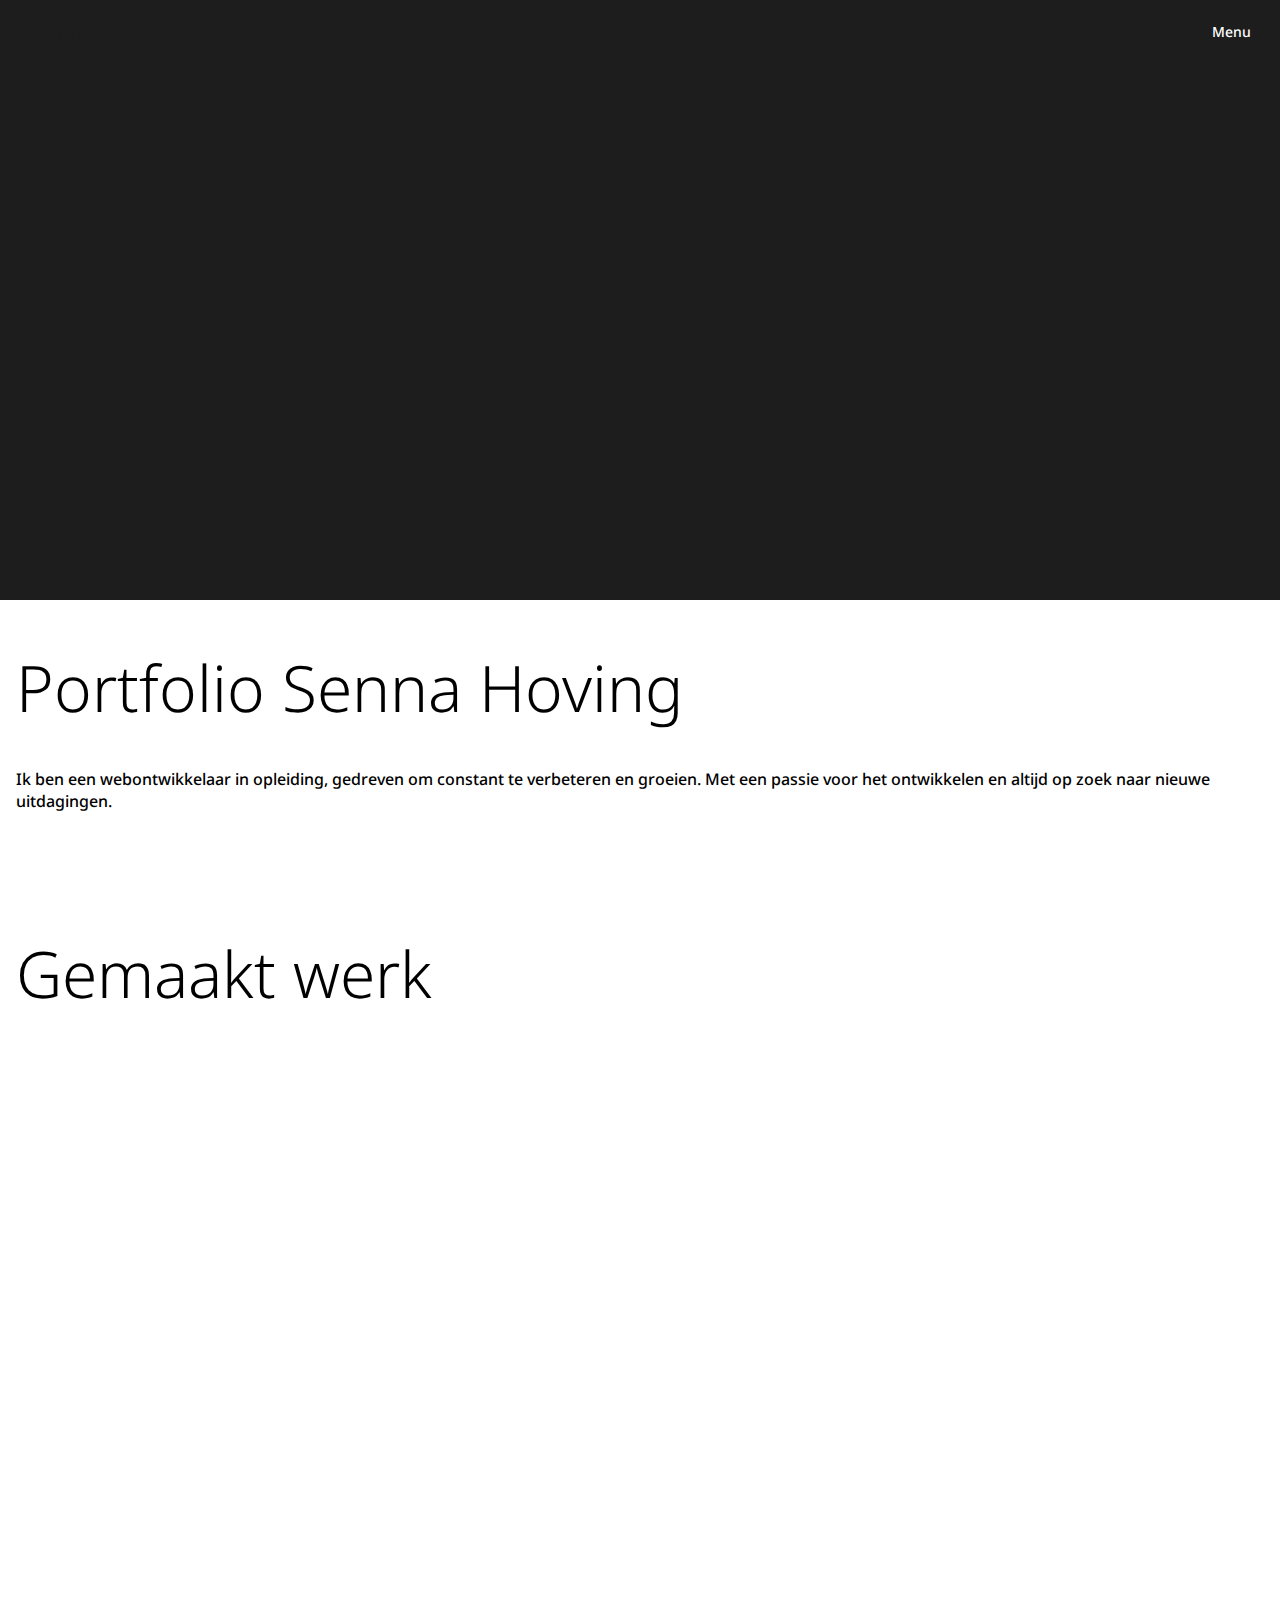
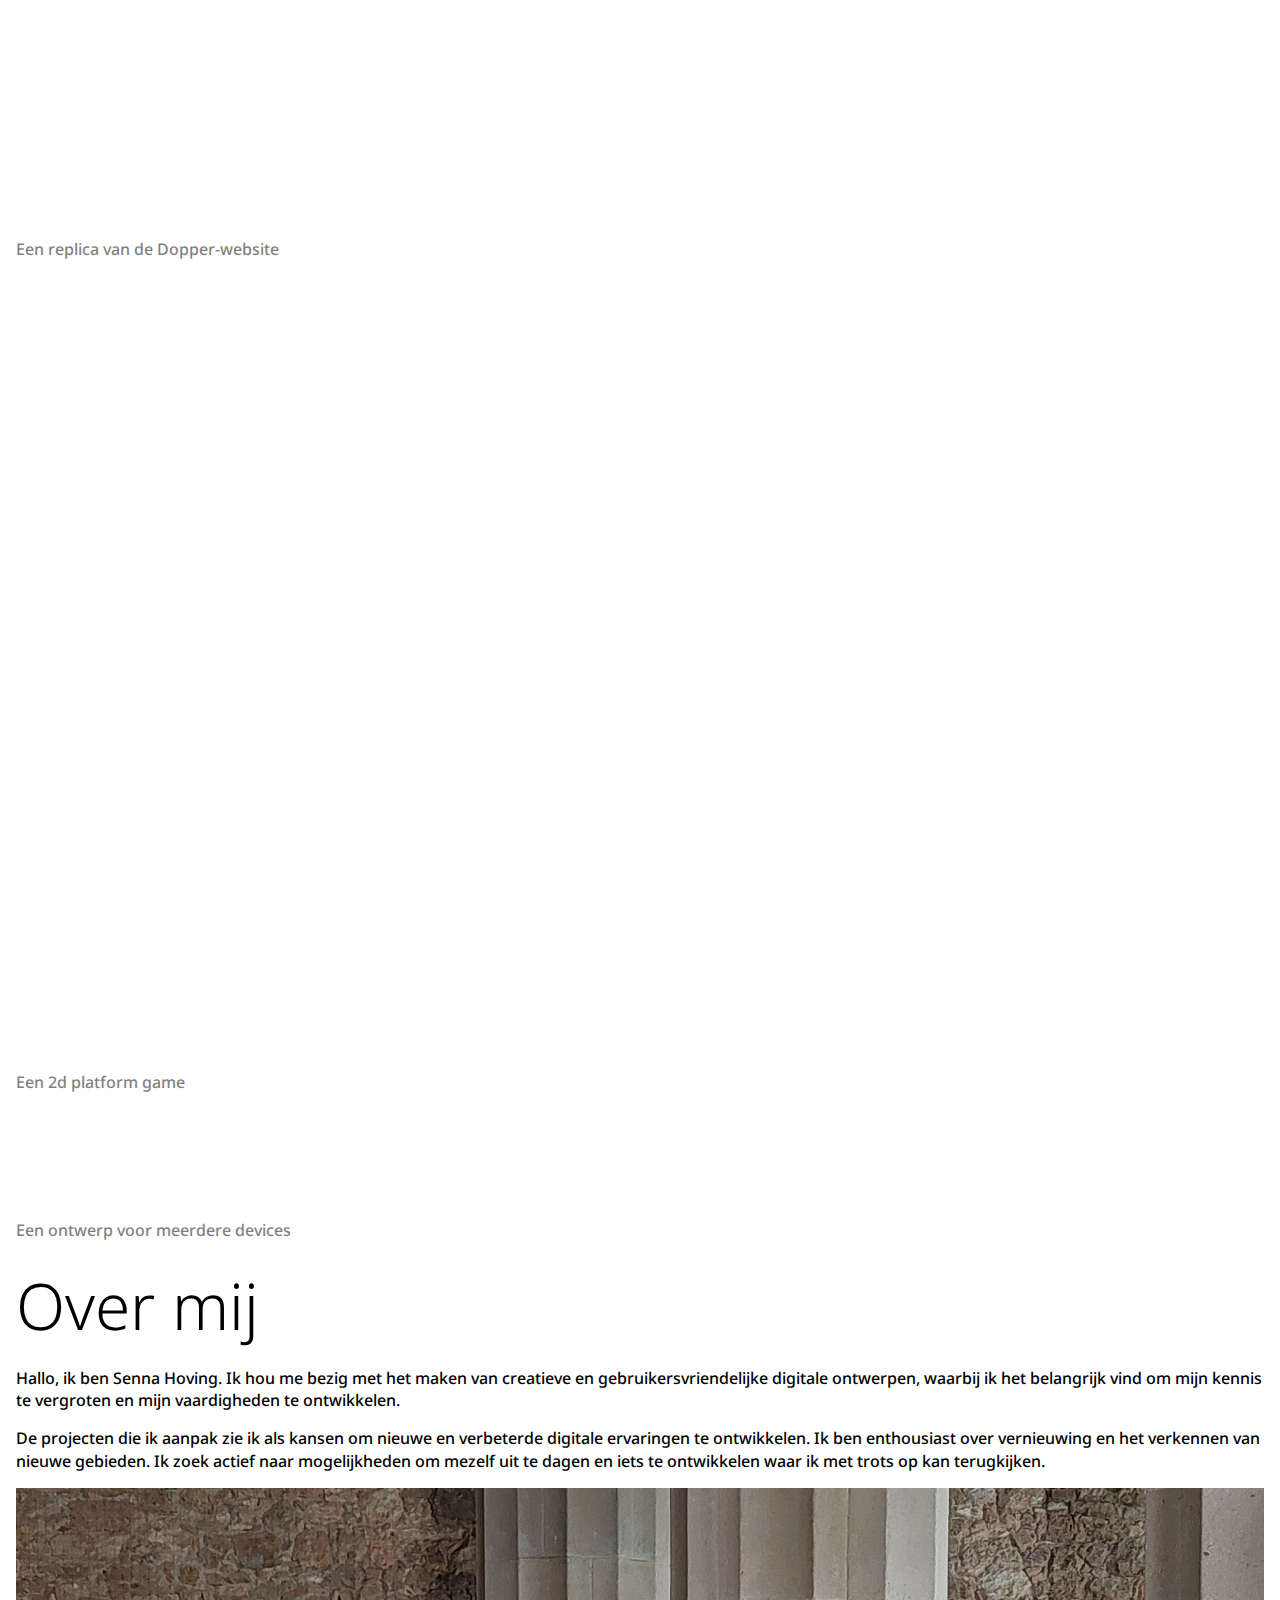
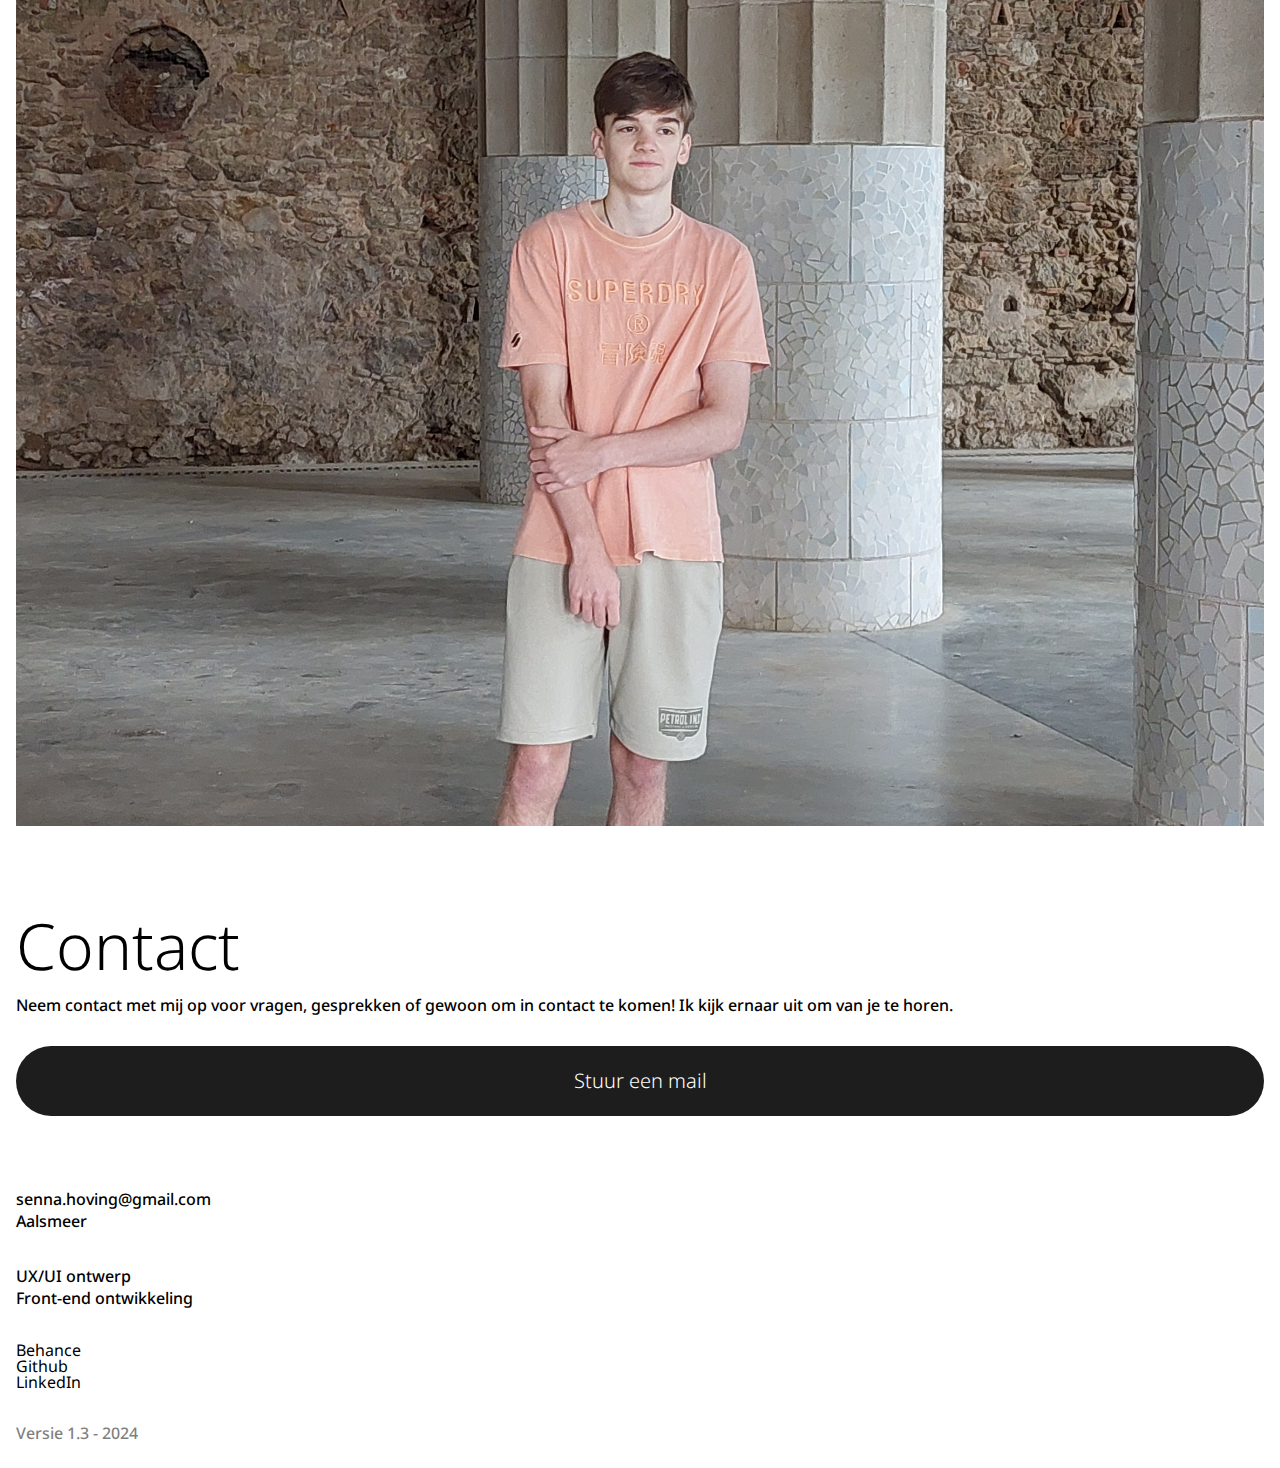
==== index.html @ c829bb92 "terug naar 'kopie'" ====
<!DOCTYPE html>
<html lang="en">
<head>
    <meta charset="UTF-8">
    <meta name="viewport" content="width=device-width, initial-scale=1.0">
    <title>Portfolio Senna Hoving</title>
    <link rel="stylesheet" href="style.css">
</head>
<body>
    <header>
        <nav>
            <a href="index.html">• Senna</a>
            <div>
                <a href="#gemaaktWerk">Gemaakt werk</a>
                <a href="#overMij">Over mij</a>
                <a href="#footer">Contact</a>
            </div>
            <button>
                <p>Menu</p>
                <span></span>
                <span></span>
            </button>
        </nav>
    </header>
    <div class="slides">

    </div>
    <section>
        <h1>Portfolio Senna Hoving</h1>
        <p>Ik ben een webontwikkelaar in opleiding, gedreven om constant te verbeteren en groeien. Met een passie voor het ontwikkelen en altijd op zoek naar nieuwe uitdagingen.</p>
    </section>
    <section id="gemaaktWerk">
        <h2>Gemaakt werk</h2>
        <a href="kopieDopper.html">
            <div>
                <img class="load" src="images/contentKopieDopper/homeDetailpage.png" alt="">
                <h3 class="load">Kopie Dopper</h3>
                <p class="load">Een replica van de Dopper-website</p>
            </div>
        </a>
        <a href="keyedUp.html">
            <div>
                <img class="load" src="images/contentKeyedUp/levelOne.png" alt="">
                <h3 class="load">Keyed Up</h3>
                <p class="load">Een 2d platform game</p>
            </div>
        </a>
        <a href="fitFlow.html">
            <div>
                <img class="load" src="images/contentFitFlow/smartwatchMockUp.png" alt="">
                <h3 class="load">Fit flow</h3>
                <p class="load">Een ontwerp voor meerdere devices</p>
            </div>
        </a>
    </section>
    <section id="overMij">
        <h2>Over mij</h2>
        <p>Hallo, ik ben Senna Hoving. Ik hou me bezig met het maken van creatieve en gebruikersvriendelijke digitale ontwerpen, waarbij ik het belangrijk vind om mijn kennis te vergroten en mijn vaardigheden te ontwikkelen. </p>
        <p>De projecten die ik aanpak zie ik als kansen om nieuwe en verbeterde digitale ervaringen te ontwikkelen. Ik ben enthousiast over vernieuwing en het verkennen van nieuwe gebieden. Ik zoek actief naar mogelijkheden om mezelf uit te dagen en iets te ontwikkelen waar ik met trots op kan terugkijken.
        </p>
        <div>
            <img src="images/profielFoto.jpg" alt="">
        </div>
    </section>
    <footer id="footer">
        <div>
            <h2>Contact</h2>
            <p>Neem contact met mij op voor vragen, gesprekken of gewoon om in contact te komen! Ik kijk ernaar uit om van je te horen.</p>
            <button>
                <p>Stuur een mail</p>
                <span></span>
            </button>
        </div>
        <div>
            <p>senna.hoving@gmail.com</p>
            <p>Aalsmeer</p>
        </div>
        <div>
            <p>UX/UI ontwerp</p>
            <p>Front-end ontwikkeling</p>
        </div>
        <div>
            <a href="">Behance</a>
            <a href="https://github.com/SennaHoving">Github</a>
            <a href="">LinkedIn</a>
        </div>
        <p>Versie 1.3 - 2024</p>
    </footer>
    <script src="script.js"></script>
</body>
</html>
---- style.css ----
@import url('https://fonts.googleapis.com/css2?family=Noto+Sans:ital,wght@0,100..900;1,100..900&display=swap');

/* http://meyerweb.com/eric/tools/css/reset/ - v2.0 | 20110126 - License: none (public domain) */
html, body, div, span, applet, object, iframe,
h1, h2, h3, h4, h5, h6, p, blockquote, pre,
a, abbr, acronym, address, big, cite, code,
del, dfn, em, img, ins, kbd, q, s, samp,
small, strike, strong, sub, sup, tt, var,
b, u, i, center,
dl, dt, dd, ol, ul, li,
fieldset, form, label, legend,
table, caption, tbody, tfoot, thead, tr, th, td,
article, aside, canvas, details, embed, 
figure, figcaption, footer, header, hgroup, 
menu, nav, output, ruby, section, summary,
time, mark, audio, video {
	margin: 0;
	padding: 0;
	border: 0;
	font-size: 100%;
	vertical-align: baseline;
}
/* HTML5 display-role reset for older browsers */
article, aside, details, figcaption, figure, 
footer, header, hgroup, menu, nav, section {
	display: block;
}
body {
	line-height: 1;
}
ol, ul {
	list-style: none;
}
blockquote, q {
	quotes: none;
}
blockquote:before, blockquote:after,
q:before, q:after {
	content: '';
	content: none;
}
table {
	border-collapse: collapse;
	border-spacing: 0;
}

/* custom properties */
:root {
    --color-secondary: #000000;
    --color-primary: #ffffff;
    --color-grey-light: #c1c1c1;
    --color-accent: #1d1d1d;

    --font-size-header: 64px; 
    --font-size-title: 20px; 
    --font-size-tekst: 16px; 
    /* nog aanpassen naar em */

    --font-weight-header: 300;
    --font-weight-tekst: 500;

    --margin-side: 1em;

    --font-line-height-tekst: 1.4em;
}

/* styling general*/
* {
    font-family: 'Noto Sans';
}

h2 {
    color: var(--color-secondary);
    font-size: var(--font-size-header);
    font-weight: var(--font-weight-header);
}

p {
    color: var(--color-secondary);
    font-size: var(--font-size-tekst);
    font-weight: var(--font-weight-tekst);
    line-height: var(--font-line-height-tekst);
}

a {
    color: #000000;
    text-decoration: none;
}

/* video */ 
.slides {
    height: 600px;
    width: 100vw;
    background-color: var(--color-accent);
    position: relative;
}

.slides img {
    height: 100%;
    display: none;
    transform: translateX(-50%);
    position: absolute;
    left: 50%;
}

nav {
    position: fixed;
    top: 1em;
    right: 1em;
    display: flex;
    flex-direction: row;
    align-items: center;
    gap: 0.5em;
    height: 2em;
    z-index: 3;
}

nav button {
    background-color: var(--color-accent);
    border: none;
    padding: 0.5em 1em;
    border-radius: 5em;
    position: relative;
}

nav button p {
    color: var(--color-primary);
    font-size: 14px;
}

nav button:hover {
    background-color: var(--color-grey-light);
    transition: background-color 0.5s;
}

nav button:hover p {
    color: var(--color-accent);
    transition: color 0.5s;
}

nav div {
    height: 2em;
    display: flex;
    gap: 0.5em;
    visibility: hidden;
}

nav div a {
    background-color: var(--color-accent);
    border: none;
    padding: 0.5em 1em;
    border-radius: 5em;
    font-size: 14px;
    color: var(--color-primary);
    position: relative;
    transform: translateX(100vw);
    opacity: 0;
}

header nav > a {
    color: var(--color-accent);
    border-radius: 4em;
    position: fixed;
    top: 1em;
    left: 1em;
    z-index: 4;
    visibility: visible;
    font-size: 1.3em;
    font-weight: var(--font-weight-tekst);
    transition: transform 0.5s;
}

header nav > a.hidden {
    transform: translateY(-100px);
    transition: transform 0.5s;
}

header nav > a:hover {
    color: var(--color-grey-light);
    transition: color 0.5s;
}

nav.open button {
    padding: 0.5em 0;
}

nav.open button p {
    visibility: hidden;
}

nav.open button span {
    position: absolute;
    display: block;
    top: 50%;
    left: 50%;
    height: 2px;
    width: 16px;
    background-color: var(--color-primary);
    border-radius: 1px;
}

nav.open button:hover span {
    background-color: var(--color-accent);
    transition: background-color 0.5;
}

nav.open button span:nth-child(2) {
    transform: translate(-50%, -50%) rotate(45deg);
}
  
nav.open button span:nth-child(3) {
    transform: translate(-50%, -50%) rotate(-45deg);
}

nav.open div {
    visibility: visible;
    display: flex;
}

nav.open div a {
    position: relative;
    transform: translateX(0);
    transition: all 1s;
    opacity: 1;
}

nav.open div a:hover {
    background-color: var(--color-grey-light);
    color: var(--color-accent);
    transition: all 0.5s;
}

header nav.open > a {
    visibility: hidden;
    opacity: 0;
    transition: all 0.5s;
    z-index: 2;
}

section {
    margin: 1.5em var(--margin-side) 5.5em var(--margin-side);
}

footer {
    margin: 1.5em var(--margin-side) 1.5em var(--margin-side);
    display: grid;
    gap: 2em;
    grid-template-rows: auto auto auto auto auto; 
}

footer div:first-of-type {
    grid-row-start: 1;
    grid-row-end: 2;
}

footer div:first-of-type p {
    margin: 1em 0;
}

footer div:first-of-type button {
    width: 100%;
    margin: 1em 0 3em 0;
    background-color: var(--color-accent);
    border: none;
    border-radius: 3em;
    position: relative;
    overflow: hidden;
}

footer div:first-of-type button p {
    position: relative;
    color: var(--color-primary);
    font-size: 1.5em;
    font-weight: var(--font-weight-header);
    z-index: 2;
}

footer div:first-of-type button span {
    position: absolute;
    background-color: #4C2688;
    width: 110%;
    height: 300%;
    left: -5%;
    border-radius: 50%;
    visibility: hidden;
    transform: translateY(20%);
    z-index: 1;
}

footer div:first-of-type button:hover span {
    visibility: visible;
    transition: all 1s;
    transition-timing-function: ease-out;
    transform: translateY(-60%);
}

footer div:nth-of-type(2) {
    grid-row-start: 2;
    grid-row-end: 3;
}

footer div:nth-of-type(3) {
    grid-row-start: 3;
    grid-row-end: 4;
}

footer div:nth-of-type(4) {
    grid-row-start: 4;
    grid-row-end: 5;
    display: flex;
    flex-direction: column;
}

footer div:nth-of-type(4) a {
    color: var(--color-secondary);
    text-decoration: none;
}

footer > p {
    grid-row-start: 5;
    grid-row-end: 6;
    opacity: 50%;
}

/* intersection observer */
.load {
    opacity: 0;
    transform: translateY(100px);
    transition: opacity 0.5s, transform 1s;
    transition-timing-function: ease-out;
}

.show {
    opacity: 1;
    transform: translateY(0);
}

/* home page */
section:first-of-type h1 {
    color: var(--color-secondary);
    font-size: var(--font-size-header);
    font-weight: var(--font-weight-header);
    padding: 0.5em 0;
}

section:first-of-type p {
    padding: 1em 0;
}

section:nth-of-type(2) {
    display: flex;
    flex-direction: column;
    gap: 2em;
}

section:nth-of-type(2) div {
    margin-bottom: 2em;
}

section:nth-of-type(2) h2 {
    padding: 0.4em 0;
}

section:nth-of-type(2) img {
    background-color: var(--color-grey-light);
    width: 100%;
    pointer-events: none;
}

section:nth-of-type(2) h3 {
    color: var(--color-secondary);
    font-size: var(--font-size-title);
    font-weight: var(--font-weight-tekst);
    margin-top: 1em;
}

section:nth-of-type(2) p {
    color: var(--color-secondary);
    font-size: var(--font-size-tekst);
    font-weight: var(--font-weight-tekst);
    opacity: 50%;
    margin-top: 0.3em;
}

section:nth-of-type(3) {
    display: flex;
    flex-direction: column;
    gap: 1em;
}

section:nth-of-type(3) h2 {
    padding: 0.2em 0;
}

section:nth-of-type(3) div {
    overflow: hidden;
}

section:nth-of-type(3) div img {
    background-color: var(--color-grey-light);
    width: 100%;
    pointer-events: none;
    transform: scale(2);
}

/* Detail pagina projecten */ 
.project header {
    position: absolute;
}

.project section:first-of-type {
    padding: 8em var(--margin-side) 1.5em var(--margin-side);
    margin: 0;
}

.project section:first-of-type div {
    display: flex;
    gap: 0.4em;
    flex-direction: column;
    margin-bottom: 1em;
}

.project section:first-of-type div:first-of-type {
    margin-top: 1em;
}

.project div:first-of-type img {
    background-color: var(--color-grey-light);
    height: 240px;
    width: 100%;
    margin-top: 3em;
    object-fit: cover;
}

.project section:first-of-type div p {
    padding: 0;
}

.project section:first-of-type div p:last-of-type {
    opacity: 50%;
}

article {
    margin: 1.5em var(--margin-side) 7.5em var(--margin-side);
    display: flex;
    flex-direction: column;
    gap: 1.25em; 
}

article img {
    background-color: var(--color-grey-light);
    width: 100%;
}

article div {
    display: flex;
    flex-direction: column; 
    gap: 0.8em;
}

article div h2 {
    font-size: var(--font-size-tekst);
    margin-top: 3em; 
}

article div p {
    margin-bottom: 0.5em;
}

.project section:last-of-type {
    display: block;
    padding: 7.5em var(--margin-side) 7.5em var(--margin-side);
}

.project section:last-of-type h2 {
    font-size: var(--font-size-tekst);
}

.project section:last-of-type h3 {
    font-size: 3em;
    font-weight: var(--font-weight-header);
    margin: 0.1em 0 0.4em 0;
}

.project section:last-of-type img {
    background-color: var(--color-grey-light);
    height: 240px;
    width: 100%;
}
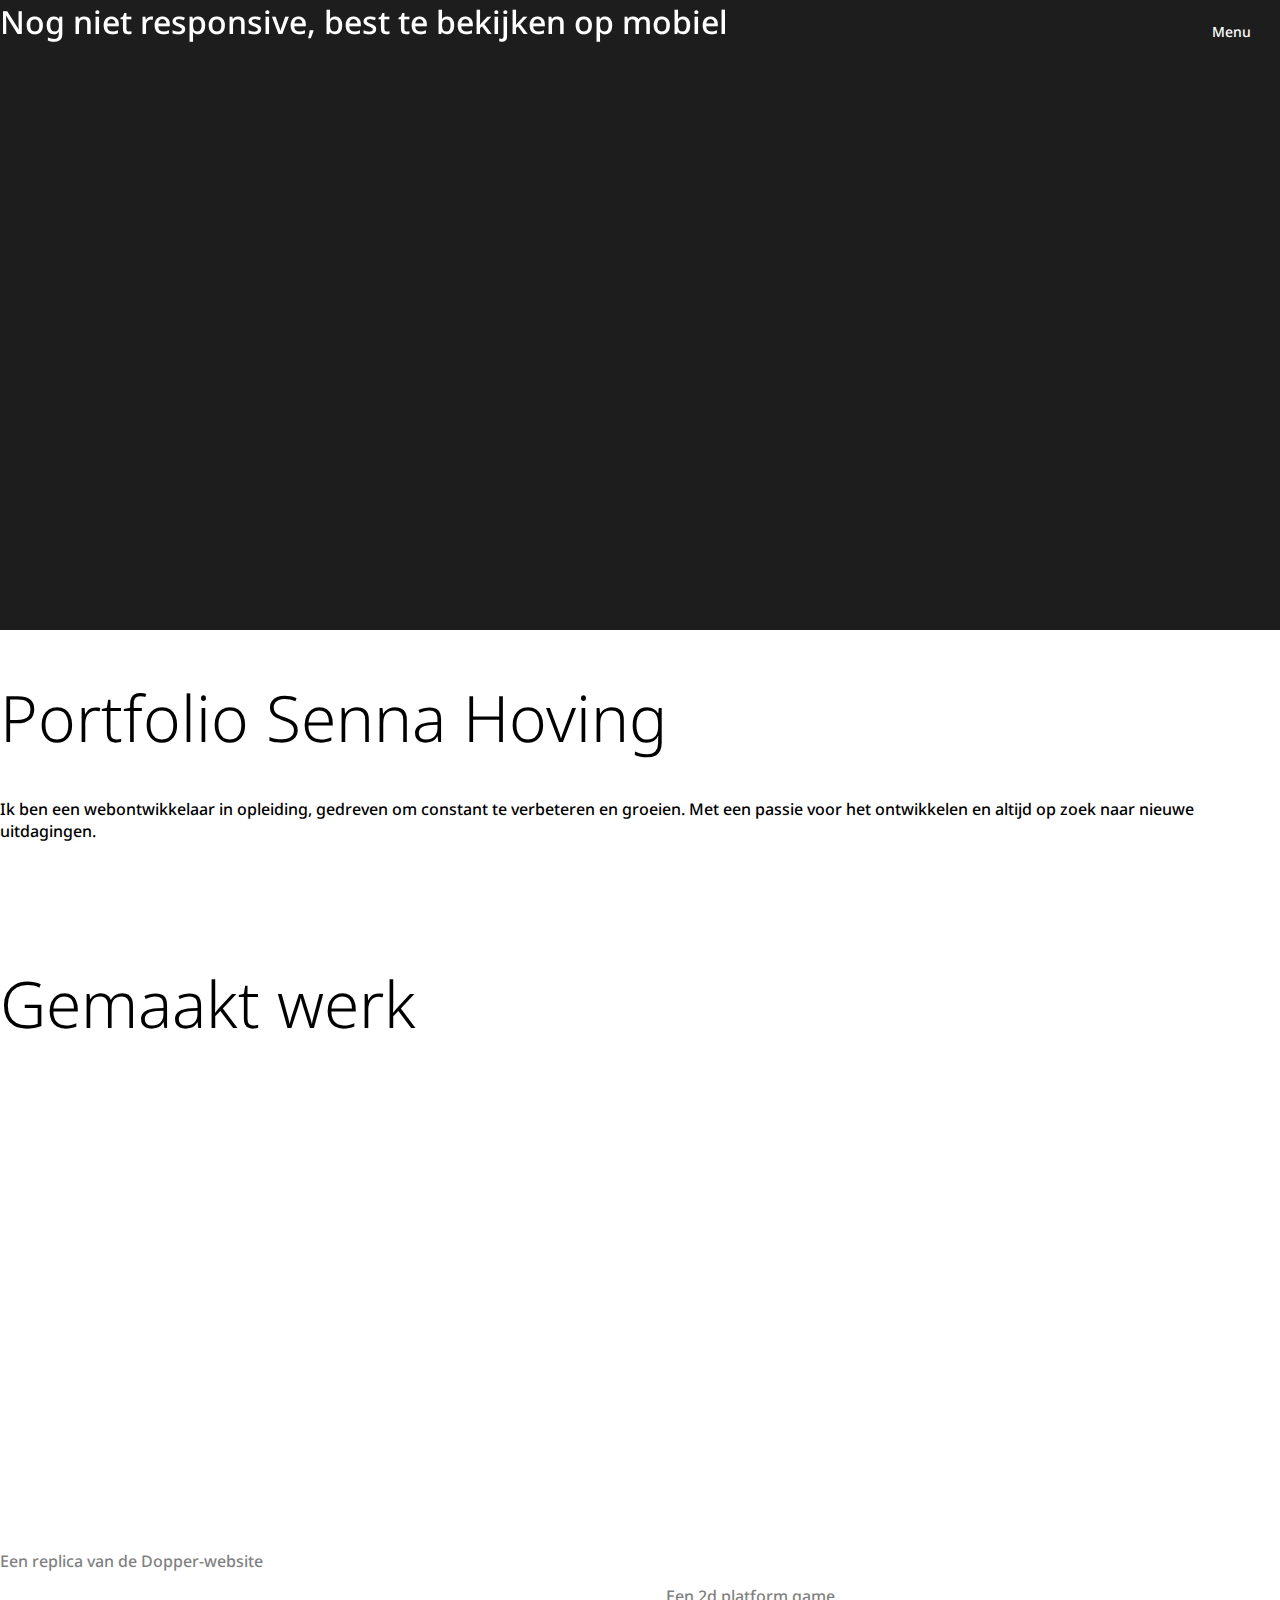
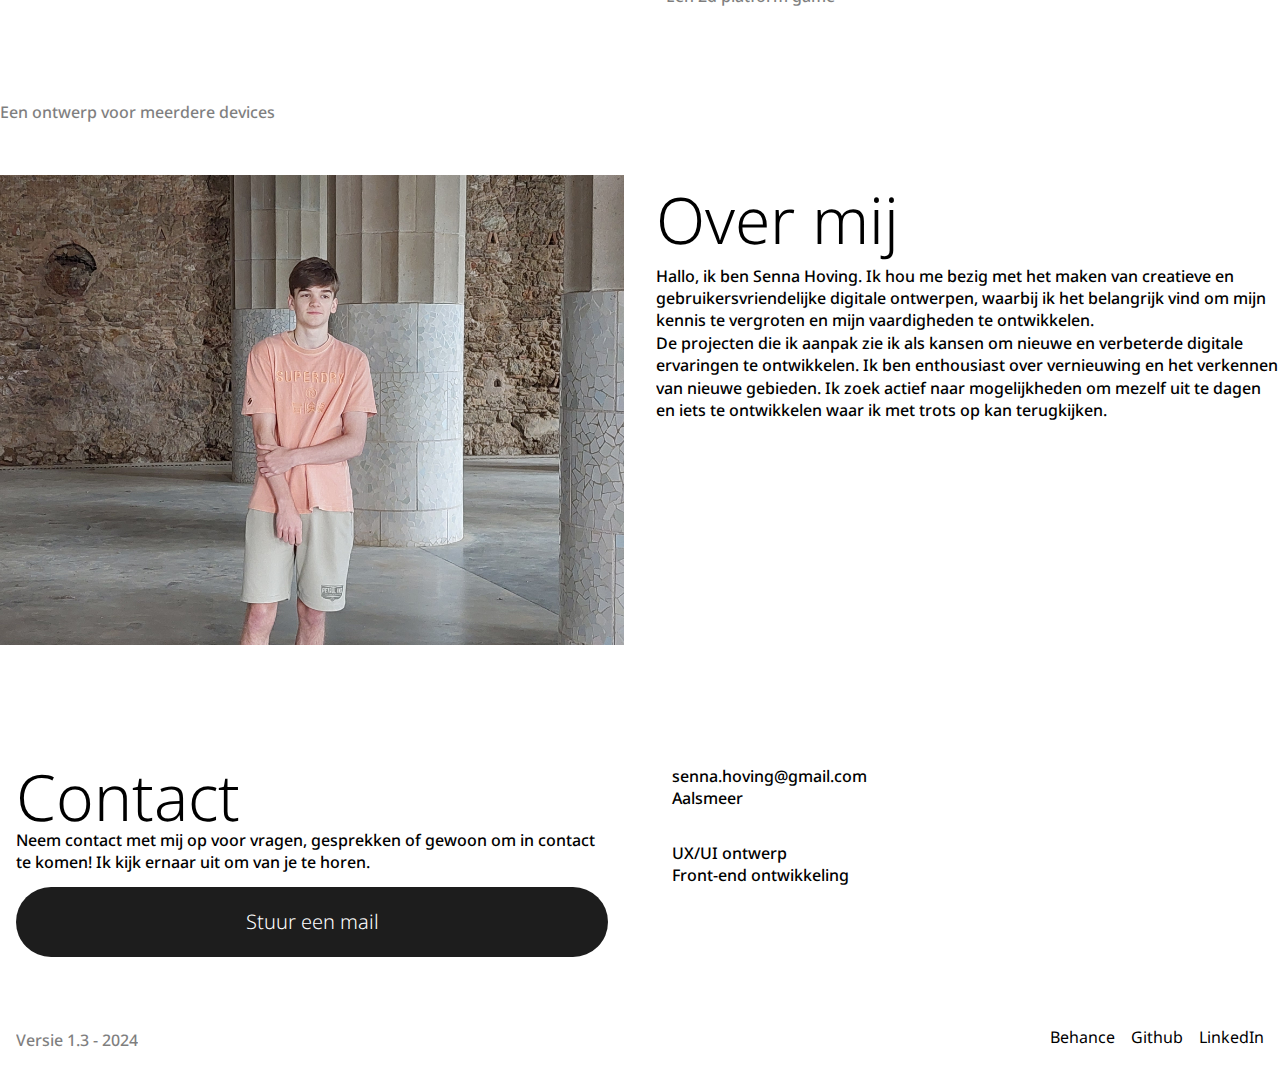
==== commit 816b731e: "deels responsive tijdelijke versie mobiel nu deels goed" ====
--- a/index.html
+++ b/index.html
@@ -7,6 +7,7 @@
     <link rel="stylesheet" href="style.css">
 </head>
 <body>
+    <p>Nog niet responsive, best te bekijken op mobiel</p>
     <header>
         <nav>
             <a href="index.html">• Senna</a>
@@ -31,33 +32,37 @@
     </section>
     <section id="gemaaktWerk">
         <h2>Gemaakt werk</h2>
-        <a href="kopieDopper.html">
-            <div>
-                <img class="load" src="images/contentKopieDopper/homeDetailpage.png" alt="">
-                <h3 class="load">Kopie Dopper</h3>
-                <p class="load">Een replica van de Dopper-website</p>
-            </div>
-        </a>
-        <a href="keyedUp.html">
-            <div>
-                <img class="load" src="images/contentKeyedUp/levelOne.png" alt="">
-                <h3 class="load">Keyed Up</h3>
-                <p class="load">Een 2d platform game</p>
-            </div>
-        </a>
-        <a href="fitFlow.html">
-            <div>
-                <img class="load" src="images/contentFitFlow/smartwatchMockUp.png" alt="">
-                <h3 class="load">Fit flow</h3>
-                <p class="load">Een ontwerp voor meerdere devices</p>
-            </div>
-        </a>
+        <div>
+            <a href="kopieDopper.html">
+                <div>
+                    <img class="load" src="images/contentKopieDopper/homeDetailpage.png" alt="">
+                    <h3 class="load">Kopie Dopper</h3>
+                    <p class="load">Een replica van de Dopper-website</p>
+                </div>
+            </a>
+            <a href="keyedUp.html">
+                <div>
+                    <img class="load" src="images/contentKeyedUp/levelOne.png" alt="">
+                    <h3 class="load">Keyed Up</h3>
+                    <p class="load">Een 2d platform game</p>
+                </div>
+            </a>
+            <a href="fitFlow.html">
+                <div>
+                    <img class="load" src="images/contentFitFlow/smartwatchMockUp.png" alt="">
+                    <h3 class="load">Fit flow</h3>
+                    <p class="load">Een ontwerp voor meerdere devices</p>
+                </div>
+            </a>
+        </div>
     </section>
     <section id="overMij">
-        <h2>Over mij</h2>
-        <p>Hallo, ik ben Senna Hoving. Ik hou me bezig met het maken van creatieve en gebruikersvriendelijke digitale ontwerpen, waarbij ik het belangrijk vind om mijn kennis te vergroten en mijn vaardigheden te ontwikkelen. </p>
-        <p>De projecten die ik aanpak zie ik als kansen om nieuwe en verbeterde digitale ervaringen te ontwikkelen. Ik ben enthousiast over vernieuwing en het verkennen van nieuwe gebieden. Ik zoek actief naar mogelijkheden om mezelf uit te dagen en iets te ontwikkelen waar ik met trots op kan terugkijken.
-        </p>
+        <div>
+            <h2>Over mij</h2>
+            <p>Hallo, ik ben Senna Hoving. Ik hou me bezig met het maken van creatieve en gebruikersvriendelijke digitale ontwerpen, waarbij ik het belangrijk vind om mijn kennis te vergroten en mijn vaardigheden te ontwikkelen. </p>
+            <p>De projecten die ik aanpak zie ik als kansen om nieuwe en verbeterde digitale ervaringen te ontwikkelen. Ik ben enthousiast over vernieuwing en het verkennen van nieuwe gebieden. Ik zoek actief naar mogelijkheden om mezelf uit te dagen en iets te ontwikkelen waar ik met trots op kan terugkijken.
+            </p>
+        </div>
         <div>
             <img src="images/profielFoto.jpg" alt="">
         </div>
@@ -72,12 +77,14 @@
             </button>
         </div>
         <div>
-            <p>senna.hoving@gmail.com</p>
-            <p>Aalsmeer</p>
-        </div>
-        <div>
-            <p>UX/UI ontwerp</p>
-            <p>Front-end ontwikkeling</p>
+            <div>
+                <p>senna.hoving@gmail.com</p>
+                <p>Aalsmeer</p>
+            </div>
+            <div>
+                <p>UX/UI ontwerp</p>
+                <p>Front-end ontwikkeling</p>
+            </div>
         </div>
         <div>
             <a href="">Behance</a>
--- a/style.css
+++ b/style.css
@@ -87,9 +87,16 @@
     text-decoration: none;
 }
 
+body > p {
+    position: absolute;
+    color: var(--color-primary);
+    font-size: 2em;
+    z-index: 5;
+}
+
 /* video */ 
 .slides {
-    height: 600px;
+    height: 70vh;
     width: 100vw;
     background-color: var(--color-accent);
     position: relative;
@@ -245,19 +252,19 @@
     margin: 1.5em var(--margin-side) 1.5em var(--margin-side);
     display: grid;
     gap: 2em;
-    grid-template-rows: auto auto auto auto auto; 
-}
-
-footer div:first-of-type {
+    grid-template-rows: auto auto auto; 
+}
+
+footer > div:first-of-type {
     grid-row-start: 1;
     grid-row-end: 2;
 }
 
-footer div:first-of-type p {
+footer > div:first-of-type p {
     margin: 1em 0;
 }
 
-footer div:first-of-type button {
+footer > div:first-of-type button {
     width: 100%;
     margin: 1em 0 3em 0;
     background-color: var(--color-accent);
@@ -267,7 +274,7 @@
     overflow: hidden;
 }
 
-footer div:first-of-type button p {
+footer > div:first-of-type button p {
     position: relative;
     color: var(--color-primary);
     font-size: 1.5em;
@@ -275,7 +282,7 @@
     z-index: 2;
 }
 
-footer div:first-of-type button span {
+footer > div:first-of-type button span {
     position: absolute;
     background-color: #4C2688;
     width: 110%;
@@ -287,38 +294,34 @@
     z-index: 1;
 }
 
-footer div:first-of-type button:hover span {
+footer > div:first-of-type button:hover span {
     visibility: visible;
     transition: all 1s;
     transition-timing-function: ease-out;
     transform: translateY(-60%);
 }
 
-footer div:nth-of-type(2) {
+footer > div:nth-of-type(2) {
     grid-row-start: 2;
     grid-row-end: 3;
-}
-
-footer div:nth-of-type(3) {
+    display: flex;
+    flex-direction: column;
+    gap: 2em;
+} 
+
+footer > div:nth-of-type(2) div:nth-of-type(3) {
+    display: flex;
+    flex-direction: column;
+} 
+
+footer > div div:nth-of-type(4) a {
+    color: var(--color-secondary);
+    text-decoration: none;
+}
+
+footer > p {
     grid-row-start: 3;
     grid-row-end: 4;
-}
-
-footer div:nth-of-type(4) {
-    grid-row-start: 4;
-    grid-row-end: 5;
-    display: flex;
-    flex-direction: column;
-}
-
-footer div:nth-of-type(4) a {
-    color: var(--color-secondary);
-    text-decoration: none;
-}
-
-footer > p {
-    grid-row-start: 5;
-    grid-row-end: 6;
     opacity: 50%;
 }
 
@@ -426,7 +429,6 @@
 
 .project div:first-of-type img {
     background-color: var(--color-grey-light);
-    height: 240px;
     width: 100%;
     margin-top: 3em;
     object-fit: cover;
@@ -484,6 +486,112 @@
 
 .project section:last-of-type img {
     background-color: var(--color-grey-light);
-    height: 240px;
     width: 100%;
+}
+
+@media (min-width: 780px) {
+    section:nth-of-type(3) {
+        display: flex;
+        flex-direction: row-reverse;
+        gap: 2em;
+    }
+
+    section:nth-of-type(3) div {
+        width: 50%;
+    }
+
+    .imageGallery {
+        display: grid;
+        grid-template-columns: repeat(auto-fill, minmax(300px, 1fr));
+        grid-auto-rows: auto;
+        grid-gap: 1em;
+    }
+
+    article img {
+        width: 100%;
+        height: auto;
+    }
+}
+
+@media (min-width: 1000px) {
+    section:nth-of-type(2) > div {
+        display: flex;
+        flex-direction: row;
+        flex-wrap: wrap;
+        justify-content: space-between;
+    }
+
+    section:nth-of-type(2) > div a {
+        max-width: 48%;
+    }
+
+    footer {
+        margin: 1.5em var(--margin-side) 1.5em var(--margin-side);
+        display: grid;
+        row-gap: 2em;
+        column-gap: 4em;
+        grid-template-rows: auto auto auto; 
+        grid-template-columns: 1fr 1fr;
+    }
+
+    footer > div:nth-of-type(1) {
+        grid-row-start: 2;
+        grid-row-end: 3;
+        grid-column-start: 1;
+        grid-column-end: 2;
+    }
+
+    footer > h2 {
+        grid-row-start: 1;
+        grid-row-end: 2;
+    }
+
+    footer > div:nth-of-type(2) {
+        grid-row-start: 2;
+        grid-row-end: 3;
+        grid-column-start: 2;
+        grid-column-end: 3;
+    }
+
+    footer > div:first-of-type > p {
+        margin: 0;
+    }
+
+    footer > div:nth-of-type(3) {
+        grid-row-start: 3;
+        grid-row-end: 4;
+        grid-column-start: 2;
+        grid-column-end: 3;
+        display: flex;
+        flex-direction: row;
+        gap: 1em;
+        justify-content: end;
+    }
+
+    footer > p {
+        grid-row-start: 3;
+        grid-row-end: 4;
+        grid-column-start: 1;
+        grid-column-end: 2;
+    }
+}
+
+@media (min-width: 1200px) {
+    body {
+        overflow-x: hidden;
+    }
+    
+    section {
+        margin: 1.5em auto 5.5em auto;
+        max-width: 1400px;
+    }
+
+    article {
+        margin: 1.5em auto 5.5em auto;
+        max-width: 1200px;
+    }
+
+    .project section:last-of-type {
+        margin: 1.5em auto 5.5em auto;
+    }
 }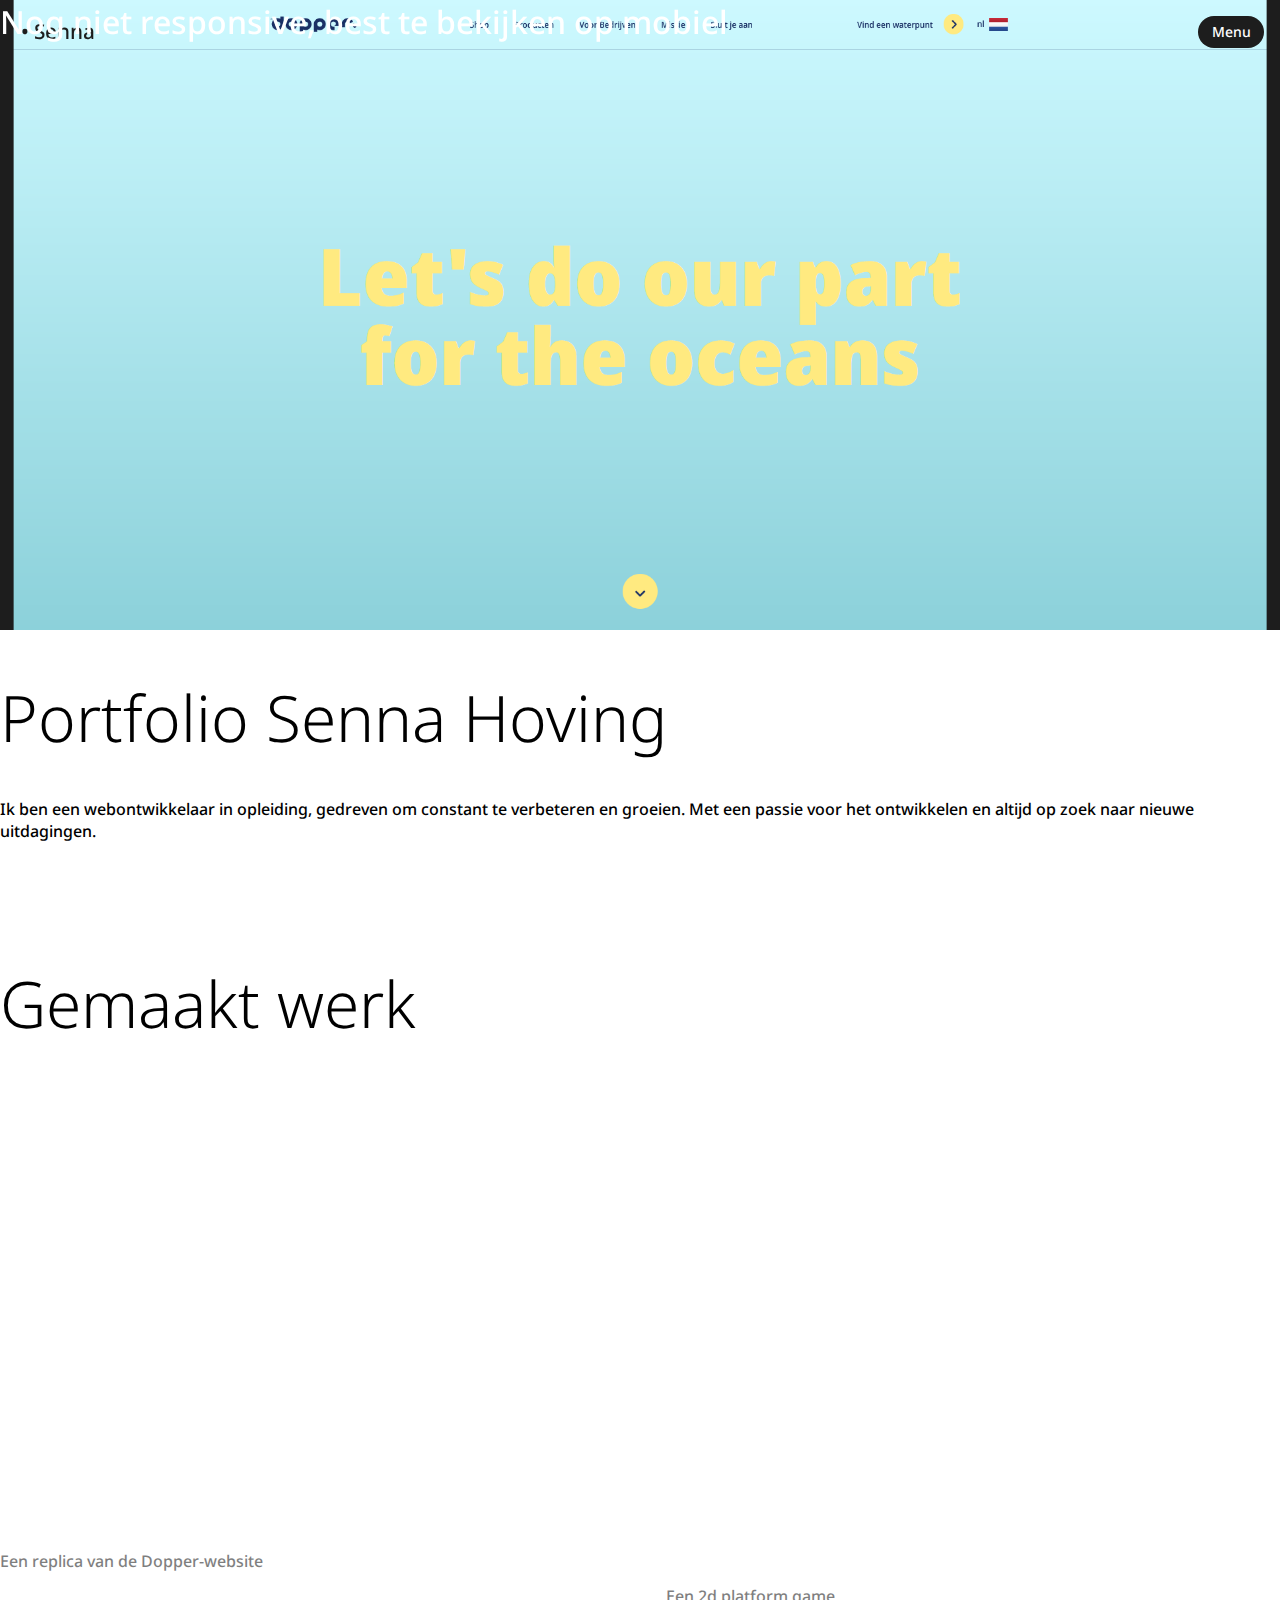
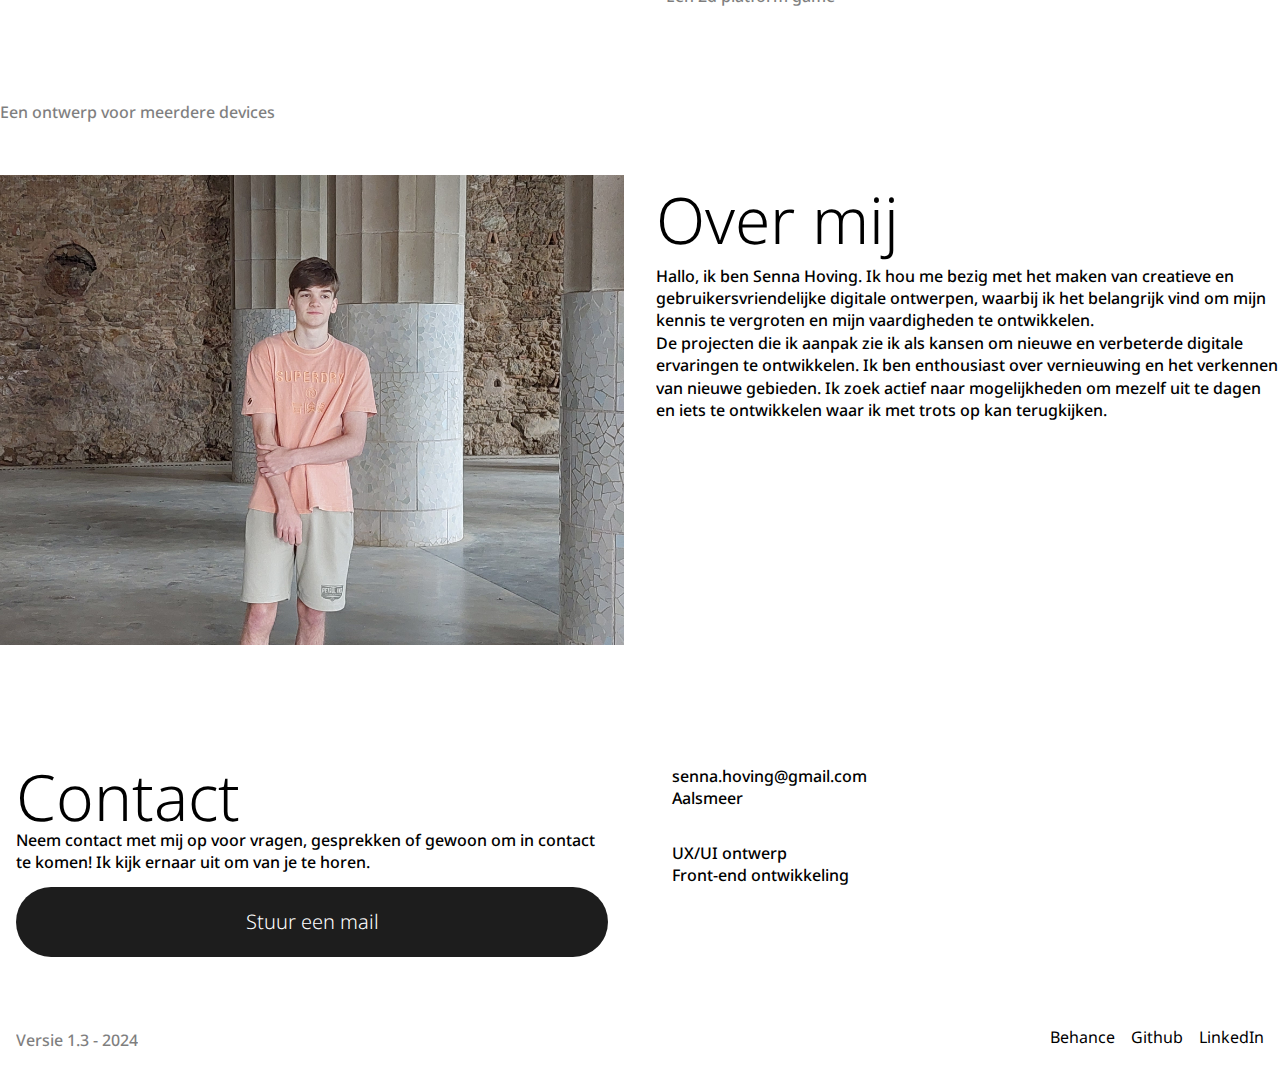
==== commit f96e4b84: "Merge branch 'main' of https://github.com/SennaHoving/Portfolio into Development" ====
--- a/index.html
+++ b/index.html
@@ -24,7 +24,9 @@
         </nav>
     </header>
     <div class="slides">
-
+        <img src="images/contentKopieDopper/homeDetailpage.png" alt="">
+        <img src="images/contentKeyedUp/levelOne.png" alt="">
+        <img src="images/contentFitFlow/laptopHomepage.png" alt="">
     </div>
     <section>
         <h1>Portfolio Senna Hoving</h1>
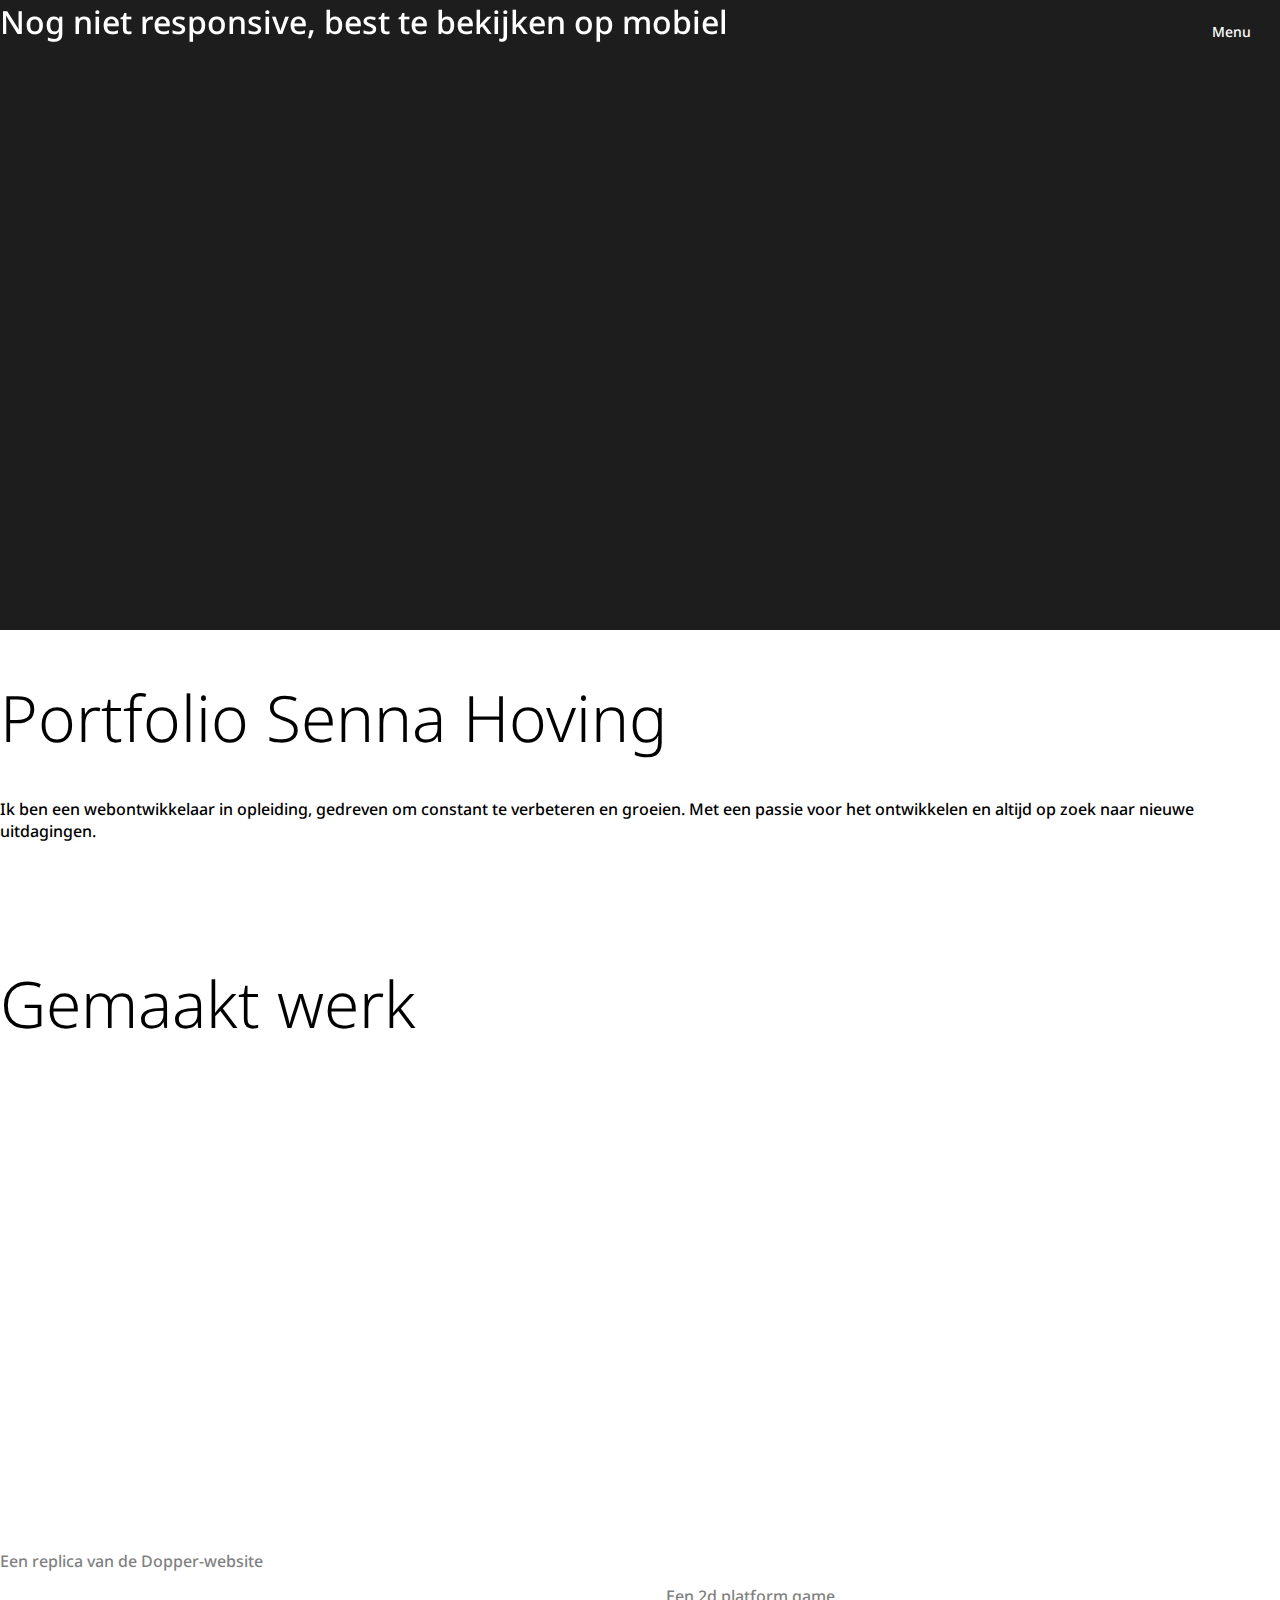
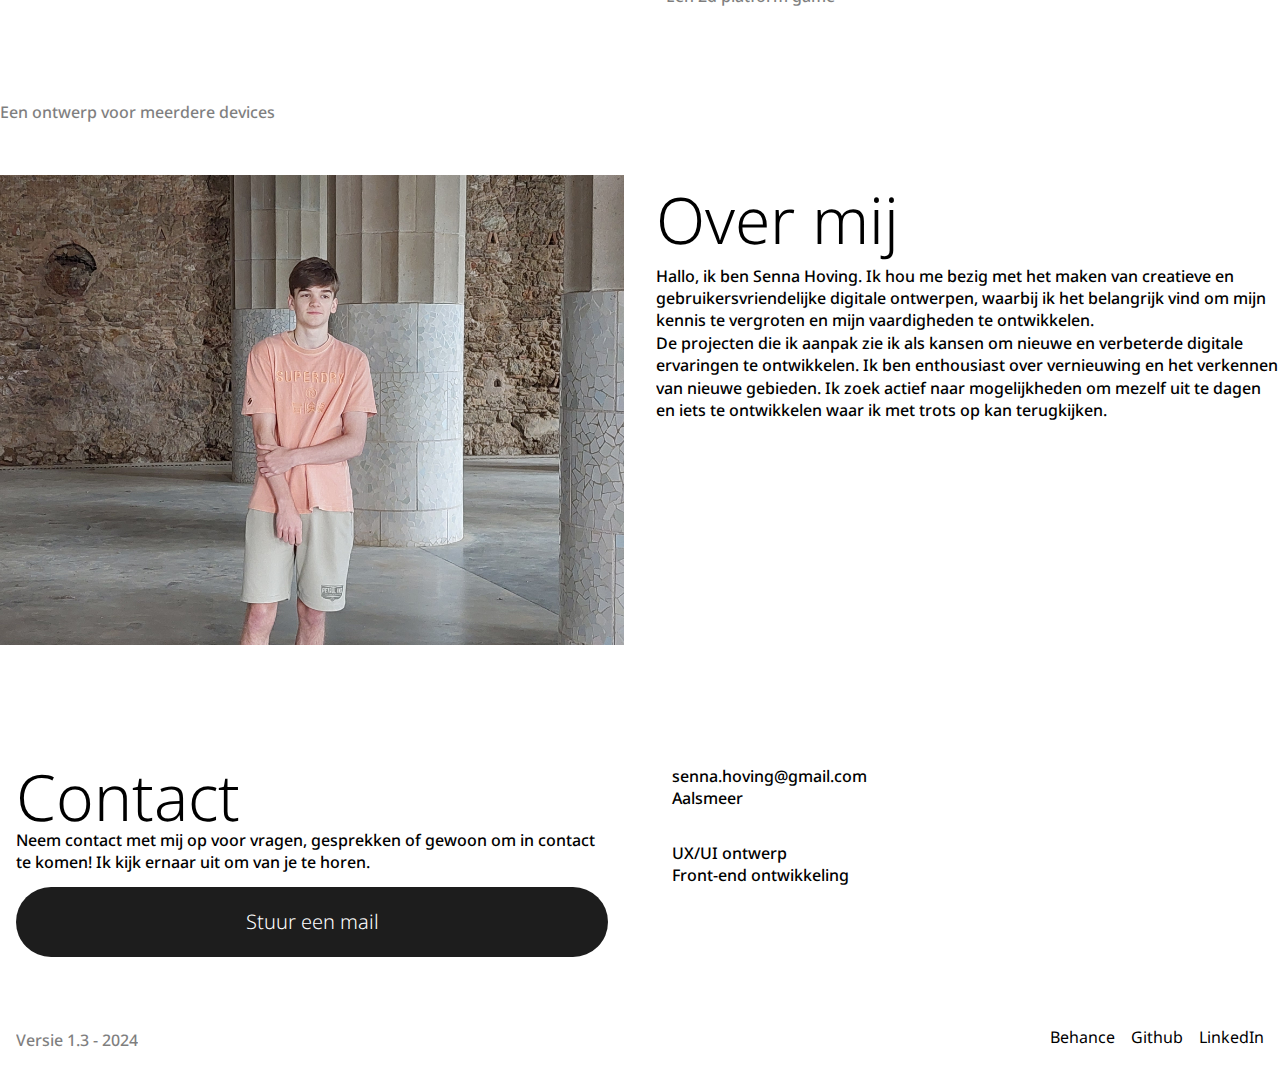
==== commit 1aeaadb5: "slider tijdelijk uit" ====
--- a/index.html
+++ b/index.html
@@ -24,9 +24,7 @@
         </nav>
     </header>
     <div class="slides">
-        <img src="images/contentKopieDopper/homeDetailpage.png" alt="">
-        <img src="images/contentKeyedUp/levelOne.png" alt="">
-        <img src="images/contentFitFlow/laptopHomepage.png" alt="">
+        <img>
     </div>
     <section>
         <h1>Portfolio Senna Hoving</h1>
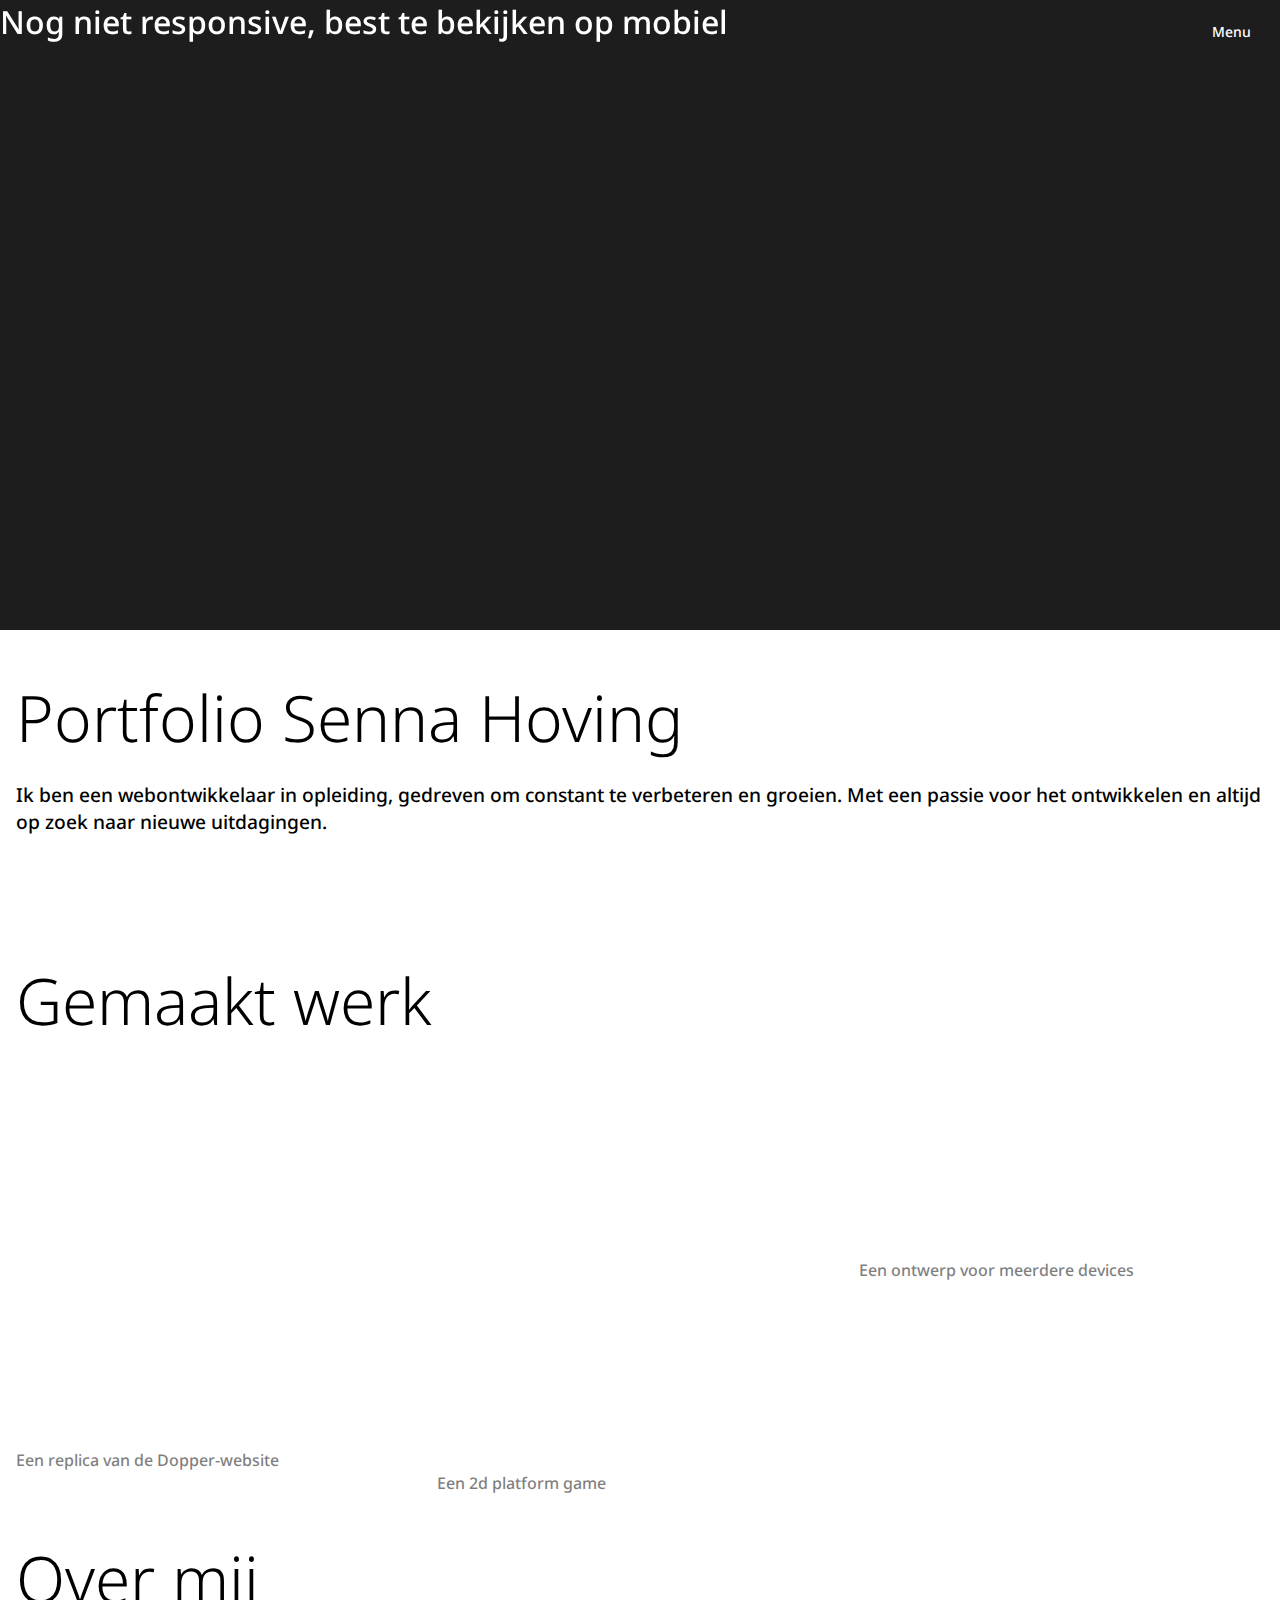
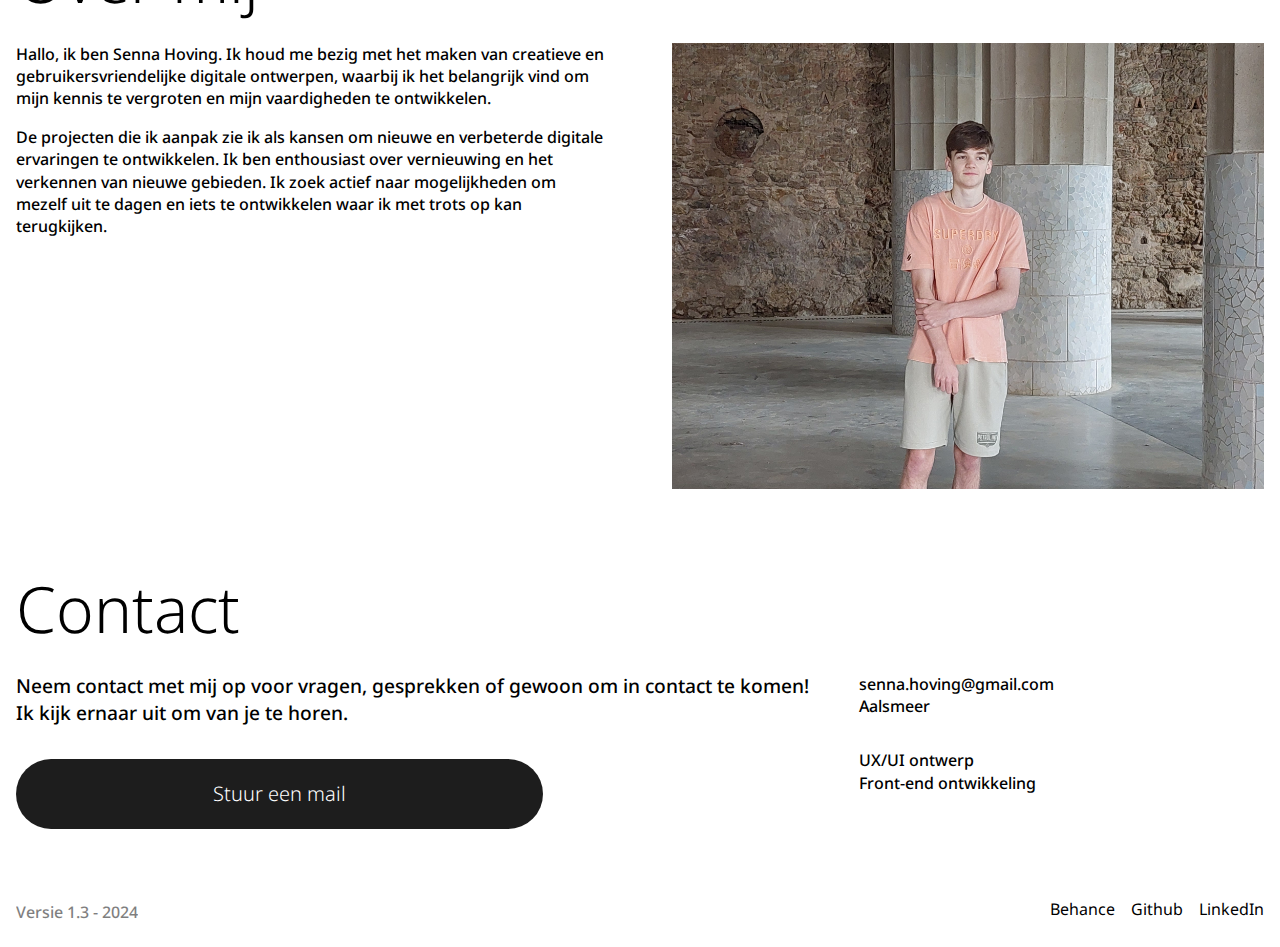
==== commit 509949be: "home page volledig responsive" ====
--- a/index.html
+++ b/index.html
@@ -24,7 +24,7 @@
         </nav>
     </header>
     <div class="slides">
-        <img>
+
     </div>
     <section>
         <h1>Portfolio Senna Hoving</h1>
@@ -57,9 +57,9 @@
         </div>
     </section>
     <section id="overMij">
+        <h2>Over mij</h2>
         <div>
-            <h2>Over mij</h2>
-            <p>Hallo, ik ben Senna Hoving. Ik hou me bezig met het maken van creatieve en gebruikersvriendelijke digitale ontwerpen, waarbij ik het belangrijk vind om mijn kennis te vergroten en mijn vaardigheden te ontwikkelen. </p>
+            <p>Hallo, ik ben Senna Hoving. Ik houd me bezig met het maken van creatieve en gebruikersvriendelijke digitale ontwerpen, waarbij ik het belangrijk vind om mijn kennis te vergroten en mijn vaardigheden te ontwikkelen. </p>
             <p>De projecten die ik aanpak zie ik als kansen om nieuwe en verbeterde digitale ervaringen te ontwikkelen. Ik ben enthousiast over vernieuwing en het verkennen van nieuwe gebieden. Ik zoek actief naar mogelijkheden om mezelf uit te dagen en iets te ontwikkelen waar ik met trots op kan terugkijken.
             </p>
         </div>
@@ -68,8 +68,8 @@
         </div>
     </section>
     <footer id="footer">
+        <h2>Contact</h2>
         <div>
-            <h2>Contact</h2>
             <p>Neem contact met mij op voor vragen, gesprekken of gewoon om in contact te komen! Ik kijk ernaar uit om van je te horen.</p>
             <button>
                 <p>Stuur een mail</p>
--- a/style.css
+++ b/style.css
@@ -60,6 +60,7 @@
     --font-weight-tekst: 500;
 
     --margin-side: 1em;
+    --margin-side-wide: 11em;
 
     --font-line-height-tekst: 1.4em;
 }
@@ -67,6 +68,10 @@
 /* styling general*/
 * {
     font-family: 'Noto Sans';
+}
+
+body {
+    overflow-x: hidden;
 }
 
 h2 {
@@ -252,15 +257,24 @@
     margin: 1.5em var(--margin-side) 1.5em var(--margin-side);
     display: grid;
     gap: 2em;
-    grid-template-rows: auto auto auto; 
-}
-
-footer > div:first-of-type {
+    grid-template-rows: auto auto auto auto auto; 
+}
+
+footer > h2 {
     grid-row-start: 1;
     grid-row-end: 2;
 }
 
-footer > div:first-of-type p {
+footer > div:first-of-type {
+    grid-row-start: 2;
+    grid-row-end: 3;
+}
+
+footer > div:first-of-type > p {
+    margin: 0 0 1em 0;
+}
+
+footer > div:first-of-type button p {
     margin: 1em 0;
 }
 
@@ -302,13 +316,19 @@
 }
 
 footer > div:nth-of-type(2) {
-    grid-row-start: 2;
-    grid-row-end: 3;
+    grid-row-start: 3;
+    grid-row-end: 4;
     display: flex;
     flex-direction: column;
     gap: 2em;
 } 
 
+footer > div:nth-of-type(3) {
+    grid-area: 4 / 1 / 5 / 2;
+    display: flex;
+    flex-direction: column;
+} 
+
 footer > div:nth-of-type(2) div:nth-of-type(3) {
     display: flex;
     flex-direction: column;
@@ -320,8 +340,8 @@
 }
 
 footer > p {
-    grid-row-start: 3;
-    grid-row-end: 4;
+    grid-row-start: 5;
+    grid-row-end: 6;
     opacity: 50%;
 }
 
@@ -388,7 +408,7 @@
 section:nth-of-type(3) {
     display: flex;
     flex-direction: column;
-    gap: 1em;
+    gap: 2em;
 }
 
 section:nth-of-type(3) h2 {
@@ -489,109 +509,144 @@
     width: 100%;
 }
 
-@media (min-width: 780px) {
+@media (min-width: 760px) {
+    section:first-of-type p {
+        max-width: 70%;
+        padding: 0 0 1em 0;
+      }
+
+      section:nth-of-type(2) > div {
+        display: grid;
+        grid-template-columns: 1fr 1fr;
+        gap: 1em;
+      }
+
+      section:nth-of-type(3) h2 {
+        padding: 0em 0;
+      }
+
+      section:nth-of-type(2) h3 {
+        font-size: calc(1.2 * var(--font-size-title));
+      }
+
+      section:nth-of-type(3) {
+        display: grid;
+        grid-template-rows: auto auto;
+        grid-template-columns: 1fr 1.4fr;
+      }
+
+      section:nth-of-type(3) h2 {
+        grid-area: 1 / 1 / 2 / 3;
+      }
+
+      section:nth-of-type(3) div:first-of-type {
+        grid-area: 2 / 1 / 3 / 2;
+        display: flex;
+        flex-direction: column;
+        gap: 1em;
+      }
+
+      section:nth-of-type(3) div:last-of-type {
+        grid-area: 2 / 2 / 3 / 3;
+      }
+
+      footer > div:first-of-type p {
+        font-size: calc(1.2 * var(--font-size-tekst));
+      }
+
+      footer > div:first-of-type button {
+        width: 65%;
+      }
+}
+
+@media (min-width: 1000px) {
+    section:first-of-type p {
+        max-width: 100%;
+        font-size: calc(1.2 * var(--font-size-tekst));
+    }
+
+    section:nth-of-type(2) > div {
+        display: grid;
+        grid-template-columns: 1fr 1fr 1fr;
+        gap: 1em;
+    }
+
     section:nth-of-type(3) {
-        display: flex;
-        flex-direction: row-reverse;
-        gap: 2em;
-    }
-
-    section:nth-of-type(3) div {
-        width: 50%;
-    }
-
-    .imageGallery {
-        display: grid;
-        grid-template-columns: repeat(auto-fill, minmax(300px, 1fr));
-        grid-auto-rows: auto;
-        grid-gap: 1em;
-    }
-
-    article img {
-        width: 100%;
-        height: auto;
-    }
-}
-
-@media (min-width: 1000px) {
-    section:nth-of-type(2) > div {
-        display: flex;
-        flex-direction: row;
-        flex-wrap: wrap;
-        justify-content: space-between;
-    }
-
-    section:nth-of-type(2) > div a {
-        max-width: 48%;
-    }
-
-    footer {
-        margin: 1.5em var(--margin-side) 1.5em var(--margin-side);
-        display: grid;
-        row-gap: 2em;
-        column-gap: 4em;
-        grid-template-rows: auto auto auto; 
         grid-template-columns: 1fr 1fr;
-    }
-
-    footer > div:nth-of-type(1) {
-        grid-row-start: 2;
-        grid-row-end: 3;
-        grid-column-start: 1;
-        grid-column-end: 2;
-    }
-
-    footer > h2 {
-        grid-row-start: 1;
-        grid-row-end: 2;
-    }
-
-    footer > div:nth-of-type(2) {
-        grid-row-start: 2;
-        grid-row-end: 3;
-        grid-column-start: 2;
-        grid-column-end: 3;
-    }
-
-    footer > div:first-of-type > p {
-        margin: 0;
-    }
-
-    footer > div:nth-of-type(3) {
-        grid-row-start: 3;
-        grid-row-end: 4;
-        grid-column-start: 2;
-        grid-column-end: 3;
+        grid-column-gap: 4em;
+      }
+
+      footer {
+        grid-template-rows: auto auto auto;
+        grid-template-columns: 2fr 1fr;
+      }
+
+      footer > h2 {
+        grid-area: 1 / 1 / 2 / 3;
+      }
+
+      footer > div:first-of-type {
+        grid-area: 2 / 1 / 3 / 2;
+      }
+
+      footer > div:nth-of-type(2) {
+        grid-area: 2 / 2 / 3 / 3;
+      }
+
+      footer > div:nth-of-type(3) {
+        grid-area: 3 / 2 / 4 / 3;
         display: flex;
         flex-direction: row;
         gap: 1em;
         justify-content: end;
-    }
-
-    footer > p {
-        grid-row-start: 3;
-        grid-row-end: 4;
-        grid-column-start: 1;
-        grid-column-end: 2;
-    }
-}
-
-@media (min-width: 1200px) {
-    body {
-        overflow-x: hidden;
-    }
-    
+      }
+
+      footer > p {
+        grid-area: 3 / 1 / 4 / 2;
+      }
+}
+
+@media (min-width: 1560px) {
     section {
-        margin: 1.5em auto 5.5em auto;
-        max-width: 1400px;
-    }
-
-    article {
-        margin: 1.5em auto 5.5em auto;
-        max-width: 1200px;
-    }
-
-    .project section:last-of-type {
-        margin: 1.5em auto 5.5em auto;
-    }
+        margin: 1.5em var(--margin-side-wide) 11em var(--margin-side-wide);
+    }
+
+    section:first-of-type h1 {
+        font-size: calc(2 * var(--font-size-header));
+    }
+
+    section:first-of-type p {
+        max-width: 100%;
+        font-size: calc(1.8 * var(--font-size-tekst));
+    }
+
+    section:nth-of-type(2) h2 {
+        font-size: calc(1.2 * var(--font-size-header));
+    }
+
+    section:nth-of-type(3) {
+        grid-template-columns: 1fr 3fr;
+        grid-column-gap: 4em;
+    }
+
+    section:nth-of-type(3) h2 {
+        font-size: calc(1.2 * var(--font-size-header));
+    }
+
+    section:nth-of-type(3) div:first-of-type p {
+        font-size: calc(1.2 * var(--font-size-tekst));
+    }
+
+    footer {
+        margin: 1.5em var(--margin-side-wide) 2em var(--margin-side-wide);
+    }
+
+    footer > div:first-of-type p {
+        font-size: calc(1.5 * var(--font-size-tekst));
+    }
+
+    footer > div:nth-of-type(2) {
+        margin: 0 auto;
+        height: 20em;
+      }
 }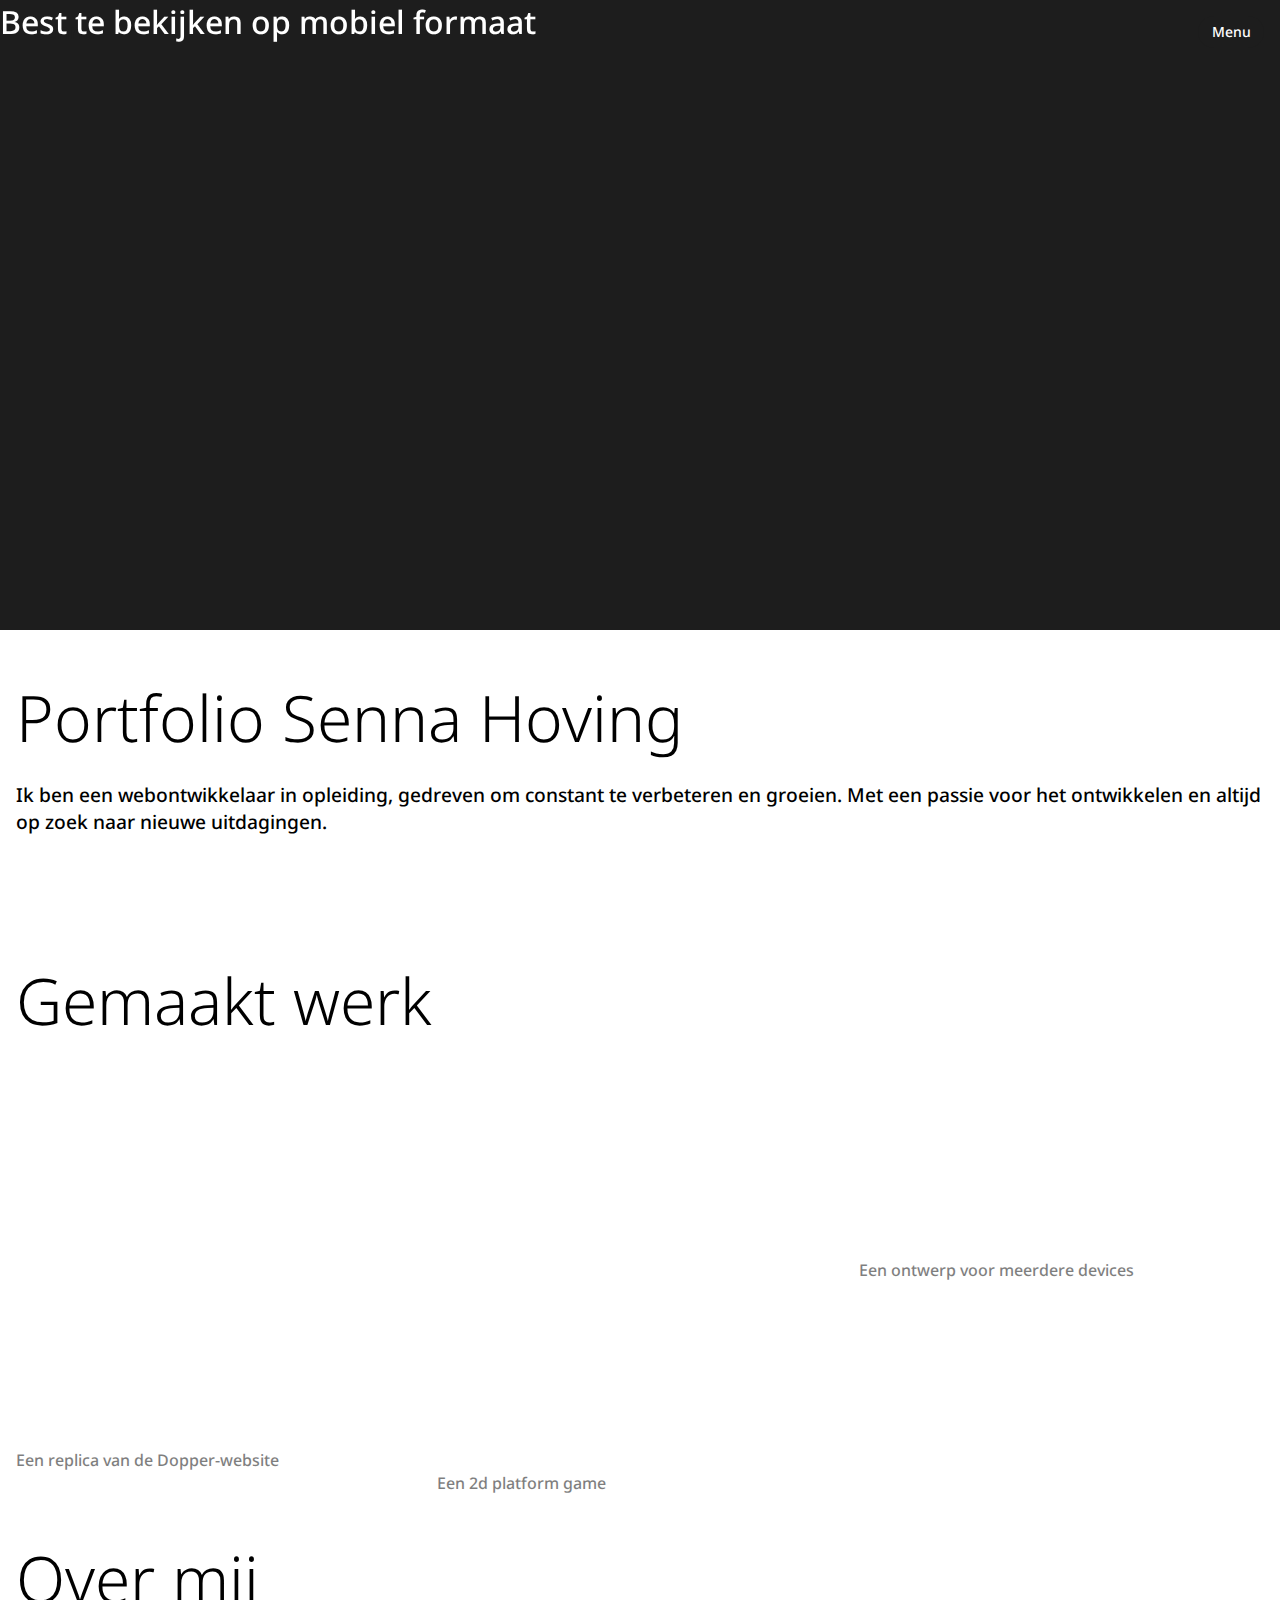
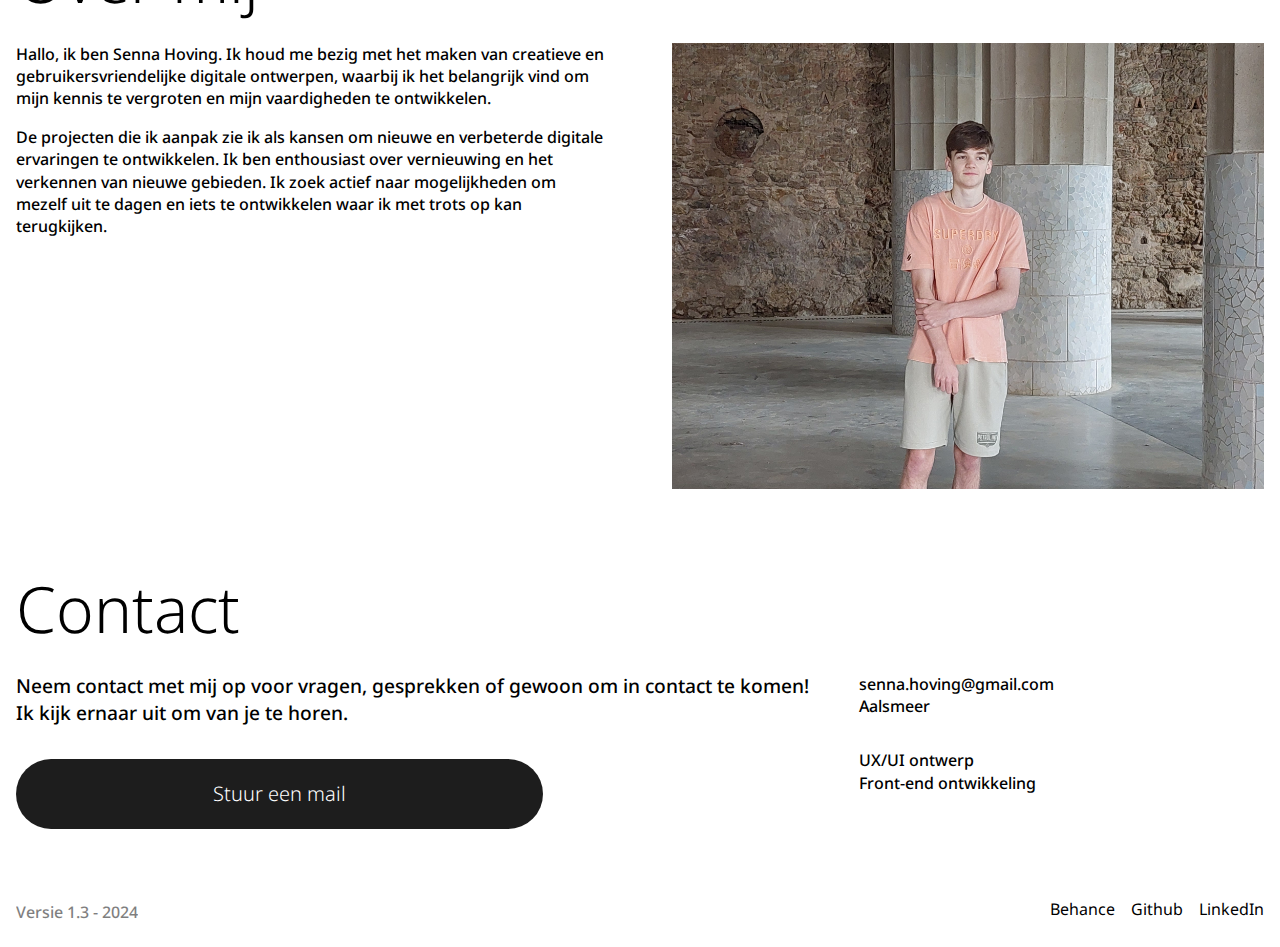
==== commit f1e10467: "deels responsive details pages" ====
--- a/index.html
+++ b/index.html
@@ -7,7 +7,7 @@
     <link rel="stylesheet" href="style.css">
 </head>
 <body>
-    <p>Nog niet responsive, best te bekijken op mobiel</p>
+    <p>Best te bekijken op mobiel formaat</p>
     <header>
         <nav>
             <a href="index.html">• Senna</a>
--- a/style.css
+++ b/style.css
@@ -574,36 +574,56 @@
     section:nth-of-type(3) {
         grid-template-columns: 1fr 1fr;
         grid-column-gap: 4em;
-      }
-
-      footer {
+    }
+
+    footer {
         grid-template-rows: auto auto auto;
         grid-template-columns: 2fr 1fr;
-      }
-
-      footer > h2 {
+    }
+
+    footer > h2 {
         grid-area: 1 / 1 / 2 / 3;
-      }
-
-      footer > div:first-of-type {
+    }
+
+    footer > div:first-of-type {
         grid-area: 2 / 1 / 3 / 2;
-      }
-
-      footer > div:nth-of-type(2) {
+    }
+
+    footer > div:nth-of-type(2) {
         grid-area: 2 / 2 / 3 / 3;
-      }
-
-      footer > div:nth-of-type(3) {
+    }
+
+    footer > div:nth-of-type(3) {
         grid-area: 3 / 2 / 4 / 3;
         display: flex;
         flex-direction: row;
         gap: 1em;
         justify-content: end;
-      }
-
-      footer > p {
+    }
+
+    footer > p {
         grid-area: 3 / 1 / 4 / 2;
-      }
+    }
+
+    article .imgGal {
+        display: grid;
+        grid-template-columns: repeat(2, 1fr);
+    }
+
+    article img {
+        background-color: white;
+        width: 100%;
+    }
+
+    article .imgGal img {
+        height: 100%;
+        width: 100%;
+        object-fit: contain;
+    }
+
+    article div:nth-of-type(1), article div:nth-of-type(3) {
+        margin-top: 7em;
+    }
 }
 
 @media (min-width: 1560px) {
@@ -648,5 +668,28 @@
     footer > div:nth-of-type(2) {
         margin: 0 auto;
         height: 20em;
+    }
+
+    .project section:last-of-type {
+        padding: 7.5em var(--margin-side-wide) 7.5em var(--margin-side-wide);
+    }
+    
+    article {
+        margin: 1.5em var(--margin-side-wide) 7.5em var(--margin-side-wide);
+    }
+
+    article .imgGal {
+        display: grid;
+        grid-template-columns: repeat(3, 1fr);
+    }
+
+    article .imgGal img {
+        height: 100%;
+        width: 100%;
+        object-fit: cover;
+    }
+
+    .project section:last-of-type {
+        padding: 7.5em 60em 7.5em var(--margin-side-wide);
       }
 }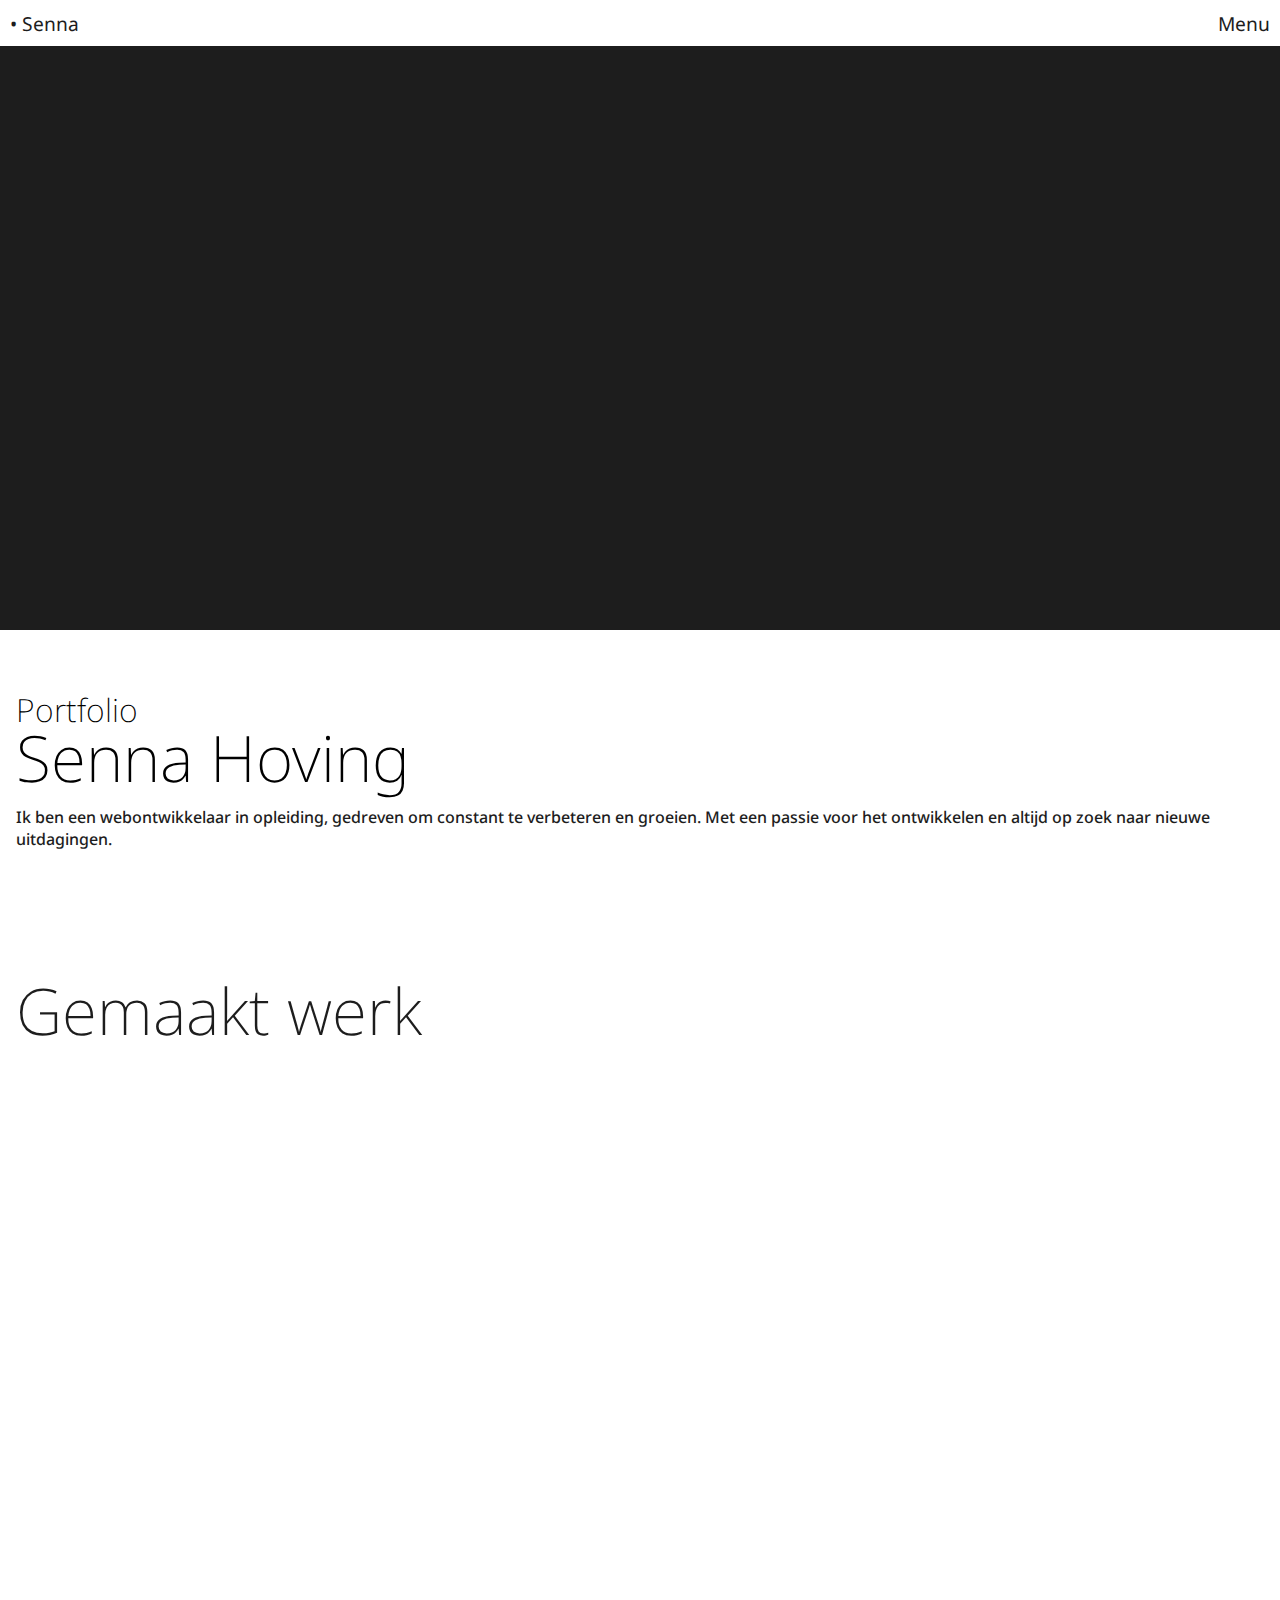
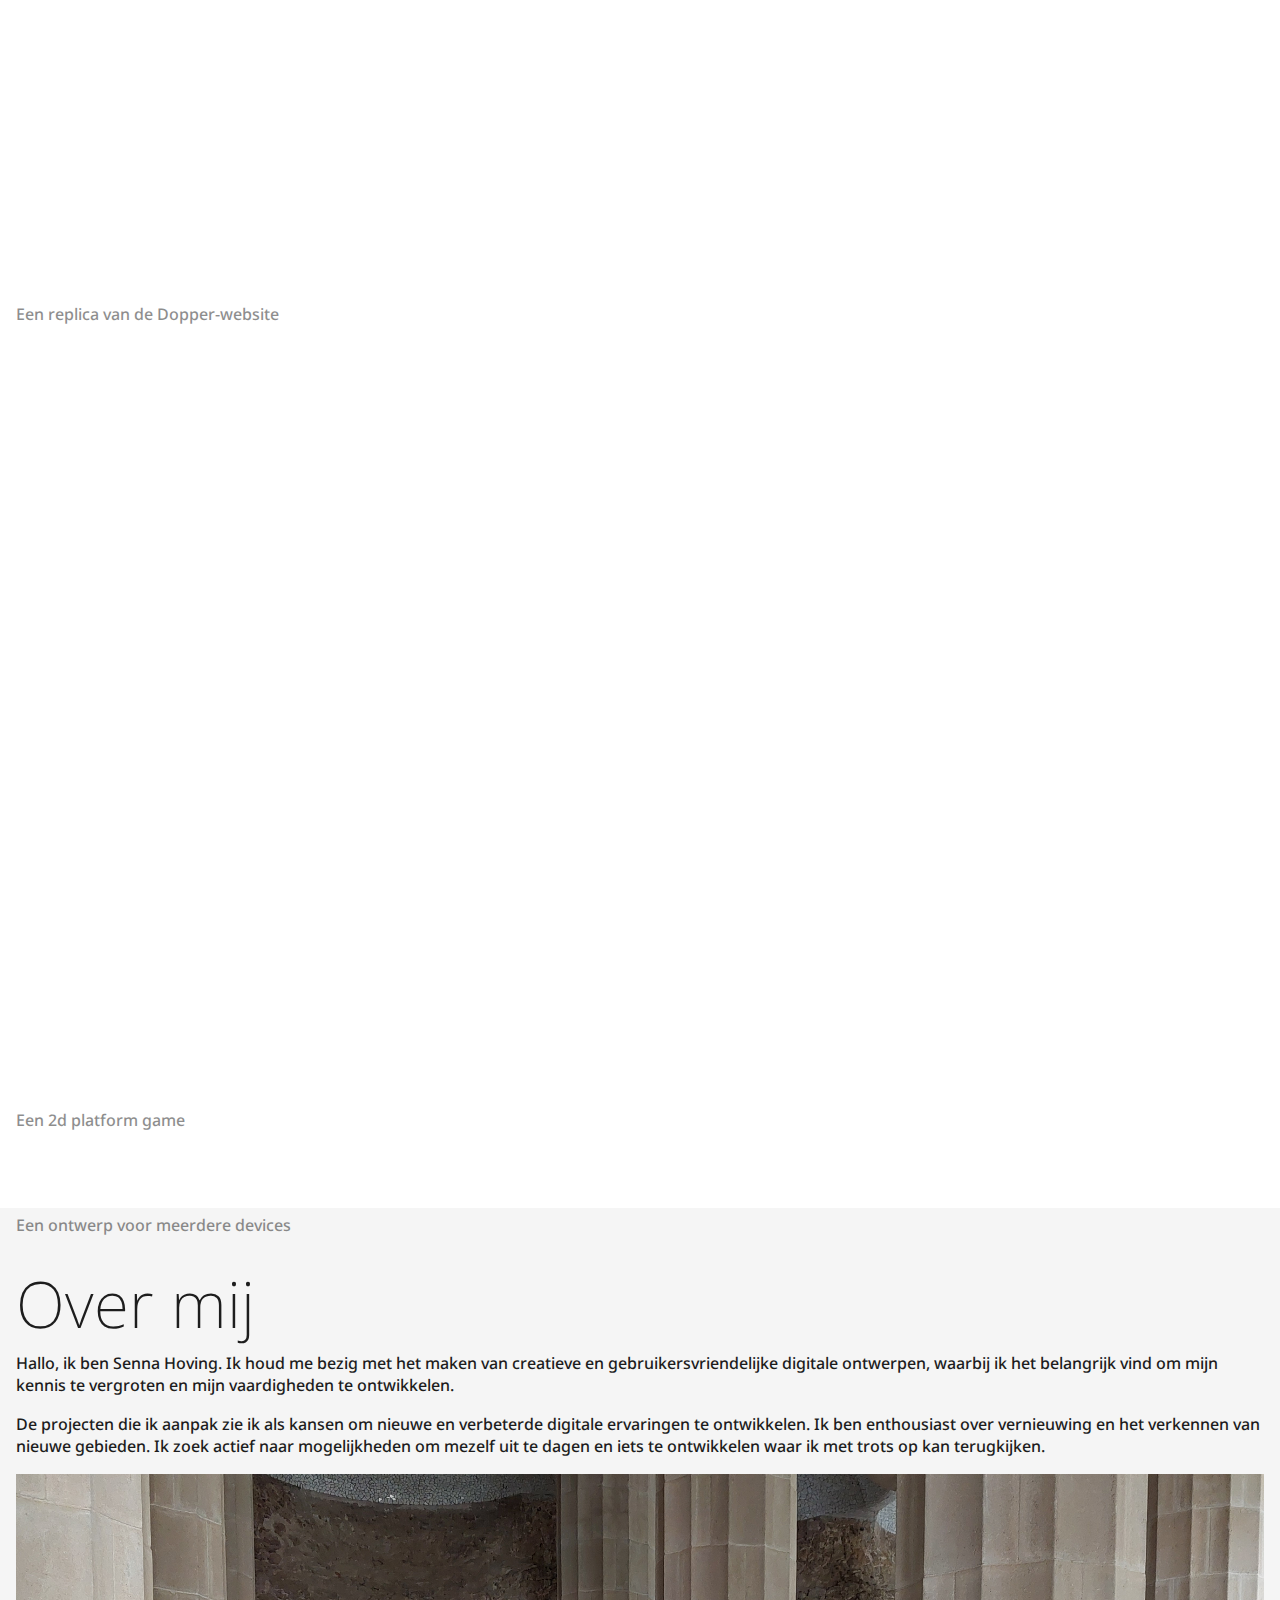
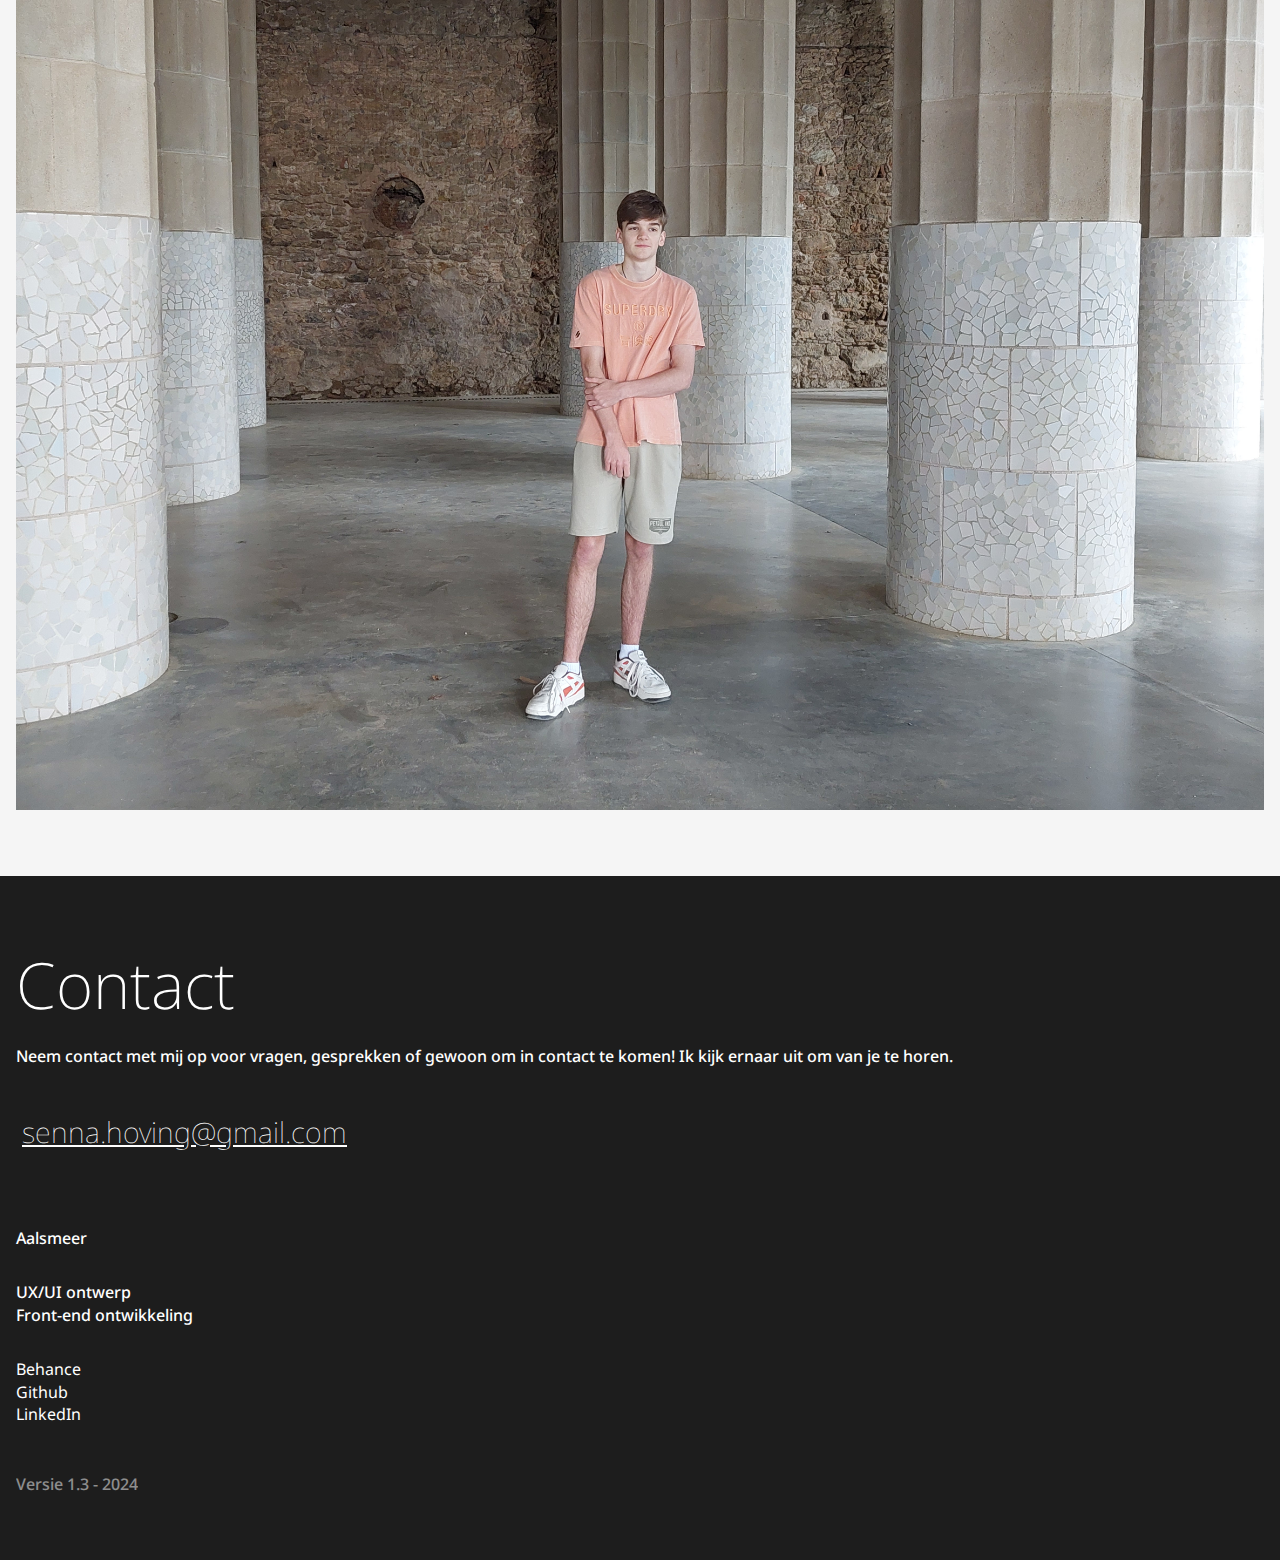
==== commit 4aea51fa: "update portfolio revieuw" ====
--- a/index.html
+++ b/index.html
@@ -4,30 +4,31 @@
     <meta charset="UTF-8">
     <meta name="viewport" content="width=device-width, initial-scale=1.0">
     <title>Portfolio Senna Hoving</title>
-    <link rel="stylesheet" href="style.css">
+    <link rel="stylesheet" href="styles/style.css">
 </head>
 <body>
-    <p>Best te bekijken op mobiel formaat</p>
     <header>
         <nav>
-            <a href="index.html">• Senna</a>
+            <button><a href="index.html">• Senna</a></button>
+            <button>Menu</button>
             <div>
+                <a href="index.html">Home</a>
                 <a href="#gemaaktWerk">Gemaakt werk</a>
                 <a href="#overMij">Over mij</a>
                 <a href="#footer">Contact</a>
+                <div>
+                    <a href="">Behance</a>
+                    <a href="https://github.com/SennaHoving">Github</a>
+                    <a href="">LinkedIn</a>
+                </div>
             </div>
-            <button>
-                <p>Menu</p>
-                <span></span>
-                <span></span>
-            </button>
         </nav>
     </header>
     <div class="slides">
-
+        <img>
     </div>
     <section>
-        <h1>Portfolio Senna Hoving</h1>
+        <h1>Portfolio <br> <span>Senna Hoving</span></h1>
         <p>Ik ben een webontwikkelaar in opleiding, gedreven om constant te verbeteren en groeien. Met een passie voor het ontwikkelen en altijd op zoek naar nieuwe uitdagingen.</p>
     </section>
     <section id="gemaaktWerk">
@@ -71,14 +72,10 @@
         <h2>Contact</h2>
         <div>
             <p>Neem contact met mij op voor vragen, gesprekken of gewoon om in contact te komen! Ik kijk ernaar uit om van je te horen.</p>
-            <button>
-                <p>Stuur een mail</p>
-                <span></span>
-            </button>
+            <button>senna.hoving@gmail.com</button>
         </div>
         <div>
             <div>
-                <p>senna.hoving@gmail.com</p>
                 <p>Aalsmeer</p>
             </div>
             <div>
--- a/styles/style.css
+++ b/styles/style.css
@@ -0,0 +1,521 @@
+@import url('https://fonts.googleapis.com/css2?family=Noto+Sans:ital,wght@0,100..900;1,100..900&display=swap');
+
+/* http://meyerweb.com/eric/tools/css/reset/ - v2.0 | 20110126 - License: none (public domain) */
+html, body, div, span, applet, object, iframe,
+h1, h2, h3, h4, h5, h6, p, blockquote, pre,
+a, abbr, acronym, address, big, cite, code,
+del, dfn, em, img, ins, kbd, q, s, samp,
+small, strike, strong, sub, sup, tt, var,
+b, u, i, center,
+dl, dt, dd, ol, ul, li,
+fieldset, form, label, legend,
+table, caption, tbody, tfoot, thead, tr, th, td,
+article, aside, canvas, details, embed, 
+figure, figcaption, footer, header, hgroup, 
+menu, nav, output, ruby, section, summary,
+time, mark, audio, video {
+	margin: 0;
+	padding: 0;
+	border: 0;
+	font-size: 100%;
+	vertical-align: baseline;
+}
+/* HTML5 display-role reset for older browsers */
+article, aside, details, figcaption, figure, 
+footer, header, hgroup, menu, nav, section {
+	display: block;
+}
+body {
+	line-height: 1;
+}
+ol, ul {
+	list-style: none;
+}
+blockquote, q {
+	quotes: none;
+}
+blockquote:before, blockquote:after,
+q:before, q:after {
+	content: '';
+	content: none;
+}
+table {
+	border-collapse: collapse;
+	border-spacing: 0;
+}
+
+/* custom properties */
+:root {
+    --color-primary: #ffffff;
+    --color-secondary: #1d1d1d;
+    --color-accent: #FF4500;
+    --color-background: #F5F5F5;
+
+    --font-size-header: 4em; 
+    --font-size-tekst: 1em; 
+
+    --font-weight-header: 200;
+    --font-weight-tekst: 500;
+
+    --margin-side: 1em;
+    --margin-side-wide: 11em;
+    --margin-vertical: 4em;
+    --margin-vertical-wide: 12em;
+
+    --font-line-height-tekst: 1.4em;
+}
+
+/* styling general*/
+* {
+    font-family: 'Noto Sans';
+}
+
+body {
+    overflow-x: hidden;
+}
+
+h2 {
+    color: var(--color-secondary);
+    font-size: var(--font-size-header);
+    font-weight: var(--font-weight-header);
+}
+
+p {
+    color: var(--color-secondary);
+    font-size: var(--font-size-tekst);
+    font-weight: var(--font-weight-tekst);
+    line-height: var(--font-line-height-tekst);
+}
+
+a {
+    color: var(--color-secondary);
+    text-decoration: none;
+}
+
+section {
+    padding: var(--margin-vertical) var(--margin-side);
+}
+
+img {
+    background-color: var(--color-background);
+}
+
+/* intersection observer */
+.load {
+    opacity: 0;
+    transform: translateY(100px);
+    transition: opacity 0.5s, transform 1s;
+    transition-timing-function: ease-out;
+}
+
+.show {
+    opacity: 1;
+    transform: translateY(0);
+}
+
+/* nav */ 
+header nav {
+    position: fixed;
+    display: flex;
+    flex-direction: row;
+    z-index: 5;
+    width: 100%;
+    justify-content: space-between;
+    background-color: var(--color-primary);
+}
+
+nav button {
+    border: none;
+    background-color: initial;
+    padding: 0;
+    margin: 0.5em;
+    z-index: 10;
+    color: var(--color-secondary);
+    font-size: 1.2em;
+}
+
+nav button a {
+    color: var(--color-secondary);
+    transition: 0.5s;
+}
+
+nav button a:hover {
+    color: var(--color-accent);
+    transition: 1s;
+}
+
+nav.clear {
+    background-color: var(--color-primary);
+    transition: 1s;
+    visibility: visible;
+}
+
+nav.clear button {
+    color: var(--color-secondary);
+}
+
+nav.clear button a {
+    color: var(--color-secondary);
+}
+
+nav.clear button a:hover {
+    color: var(--color-accent);
+}
+
+nav.open button {
+    color: var(--color-primary);
+}
+
+nav > div {
+    position: absolute;
+    height: 100vh;
+    width: 100vw;
+    transform: translateX(100%);
+    transition-duration: 1s;
+    z-index: 8;
+    padding: calc(1.5 * var(--margin-vertical)) 0;
+    display: flex;
+    flex-direction: column;
+    gap: 1.5em;
+}
+
+nav.open > div {
+    background-color: var(--color-secondary);
+    transform: translateX(0);
+    transition-duration: 1s;
+}
+
+nav > div a {
+    font-size: 3em;
+    color: var(--color-primary);
+    font-weight: 100;
+    padding-left: 0.25em;
+}
+
+nav div a:hover {
+    color: var(--color-accent);
+}
+
+nav div > div {
+    position: absolute;
+    bottom: 13em;
+    display: flex;
+    align-items: end;
+    padding-left: 0.75em;
+    gap: 2em;
+}
+
+nav div > div a {
+    font-size: var(--font-size-tekst);
+    color: var(--color-primary);
+    font-weight: var(--font-weight-tekst);
+    padding: 0;
+}
+
+/* index */ 
+.slides {
+    background-color: var(--color-secondary);
+    height: 70vh;
+}
+
+section:first-of-type {
+    display: flex;
+    flex-direction: column;
+    gap: 1em;
+    background-color: var(--color-primary);
+}
+
+section:first-of-type h1 {
+    font-size: 2em;
+    font-weight: var(--font-weight-header);
+}
+
+section:first-of-type h1 span {
+    font-size: calc(0.5 * var(--font-size-header));
+}
+
+section:nth-of-type(2) {
+    display: flex;
+    flex-direction: column;
+    gap: 1em;
+}
+
+section:nth-of-type(2) > div {
+    display: flex;
+    flex-direction: column;
+    gap: 2em;
+}
+
+section:nth-of-type(2) a div img {
+    width: 100%;
+    margin-bottom: 1em;
+}
+
+section:nth-of-type(2) a div h3 {
+    margin-bottom: 0.5em;
+    font-weight: var(--font-weight-tekst);
+}
+
+section:nth-of-type(2) a div p {
+    margin-bottom: 0.5em;
+    font-weight: var(--font-weight-tekst);
+    opacity: 0.5;
+}
+
+section:nth-of-type(3) {
+    display: flex;
+    flex-direction: column;
+    gap: 1em;
+    background-color: var(--color-background);
+}
+
+section:nth-of-type(3) div:first-of-type {
+    display: flex;
+    flex-direction: column;
+    gap: 1em;
+}
+
+section:nth-of-type(3) img {
+    width: 100%;
+}
+
+/* footer */ 
+footer {
+    background-color: var(--color-secondary);
+    padding: var(--margin-vertical) var(--margin-side);
+    display: flex;
+    flex-direction: column;
+    gap: 1em;
+}
+
+footer p, footer h2, footer a {
+    color: var(--color-primary);
+    line-height: var(--font-line-height-tekst);
+}
+
+footer > div button {
+    background-color: inherit;
+    margin: 1.5em 0;
+    width: 100%;
+    border: none;
+    font-size: 1.8em;
+    font-weight: 100;
+    text-decoration: underline;
+    color: var(--color-primary);
+    text-align: start;
+}
+
+footer > div button:hover {
+    color: var(--color-accent);
+}
+
+footer > div:nth-of-type(2) {
+    display: flex;
+    flex-direction: column;
+    gap: 2em;
+    padding-top: 1em;
+}
+
+footer > div:nth-of-type(3) {
+    display: flex;
+    flex-direction: column;
+    padding: 1em 0 2em 0;
+}
+
+footer > p {
+    opacity: 0.5;
+}
+
+/* detail page */ 
+.project section:first-of-type {
+    padding: calc(2 * var(--margin-vertical)) var(--margin-side);
+}
+
+.project section:first-of-type h1 {
+    font-size: var(--font-size-header);
+    margin-bottom: 0.25em;
+}
+
+.project section:first-of-type div p:last-of-type {
+    opacity: 0.5;
+}
+
+.project section:first-of-type > a {
+    width: 65%;
+    margin-top: 2em;
+    font-weight: 600;
+    text-decoration: underline;
+    color: var(--color-secondary);
+}
+
+.project section:first-of-type > a:hover {
+    color: var(--color-accent);
+}
+
+.project > div {
+    height: fit-content;
+    line-height: 0;
+}
+
+.project > div img {
+    width: 100%;
+}
+
+.project article {
+    padding: 0;
+    display: flex;
+    flex-direction: column;
+    gap: 1em;
+}
+
+.project article div h2 {
+    font-size: calc(0.65 * var(--font-size-header));
+    font-weight: var(--font-weight-header);
+}
+
+.project article div {
+    padding: 0 var(--margin-side);
+    display: flex;
+    flex-direction: column;
+    gap: 0.75em;
+}
+
+.project article div:first-of-type, .project article div:nth-of-type(3), .project article div:last-of-type {
+    margin: 2em 0;
+    padding: 2em var(--margin-side);
+    background-color: var(--color-background);
+}
+
+.project article div:first-of-type {
+    margin: 0 0 2em 0;
+}
+
+.project article div img {
+    width: 100%;
+}
+
+.project .imgGal {
+    display: flex;
+    flex-direction: column;
+    gap: 1em;
+}
+
+.project section:last-of-type a {
+    display: flex;
+    flex-direction: column;
+}
+
+.project section:last-of-type > a h2 {
+    font-size: var(--font-size-tekst);
+}
+
+.project section:last-of-type > a h3 {
+    font-size: var(--font-size-header);
+    font-weight: var(--font-weight-header);
+    margin-bottom: 0.25em;
+}
+
+@media (min-width: 760px) {
+
+}
+
+@media (min-width: 1000px) {
+
+}
+
+@media (min-width: 1800px) {
+    section {
+        padding: var(--margin-vertical-wide) var(--margin-side-wide);
+    }
+
+    section:first-of-type h1 {
+        font-size: 3em;
+    }
+
+    section:first-of-type h1 span {
+        font-size: calc(1.2 * var(--font-size-header));
+    }
+
+    section:first-of-type p {
+        width: 50%;
+    }
+
+    section:nth-of-type(2) {
+        padding: var(--margin-vertical-wide) var(--margin-side-wide);
+        gap: 4em;
+    }
+
+    section:nth-of-type(2) > div {
+        display: grid;
+        grid-template-columns: 1fr 1fr 1fr;
+        gap: 1em;
+    }
+
+    section:nth-of-type(3) {
+        display: grid;
+        grid-template: auto auto / 1fr 1fr;
+        gap: 4em;
+    }
+
+    section:nth-of-type(3) h2 {
+        grid-area: 1 / 1 / 2 / 1;
+    }
+
+    section:nth-of-type(3) div:first-of-type {
+        grid-area: 2 / 1 / 3 / 1;
+    }
+
+    section:nth-of-type(3) div:last-of-type {
+        grid-area: 2 / 2 / 3 / 3;
+    }
+
+    footer {
+        padding: var(--margin-vertical-wide) var(--margin-side-wide) 2em var(--margin-side-wide);
+    }
+
+    footer p {
+        width: 50%;
+    }
+
+    footer > div button {
+        font-size: calc(1.3 * var(--font-size-header));
+        margin: 0.5em 0;
+    }
+
+    .project section:first-of-type {
+        padding: var(--margin-vertical-wide) var(--margin-side-wide);
+    }
+
+    .project section:first-of-type h1 {
+        font-size: calc(2 * var(--font-size-header));
+    }
+
+    .project section:first-of-type p {
+        font-size: calc(1.2 * var(--font-size-tekst));
+    }
+
+    .project article div {
+        display: grid;
+        grid-template-columns: 1fr 1fr;
+        align-items: center;
+        padding: 2em var(--margin-side-wide);
+    }
+
+    .project article div:first-of-type, .project article div:nth-of-type(3), .project article div:last-of-type {
+        padding: calc(0.5 * var(--margin-vertical-wide)) var(--margin-side-wide);
+    }
+
+    .project .imgGal {
+        display: flex;
+        flex-wrap: wrap;
+        flex-direction: row;
+    }
+
+    .project article div img {
+        max-width: 49%;
+    }
+
+    .project section:last-of-type a img {
+        width: 50%;
+    }
+}